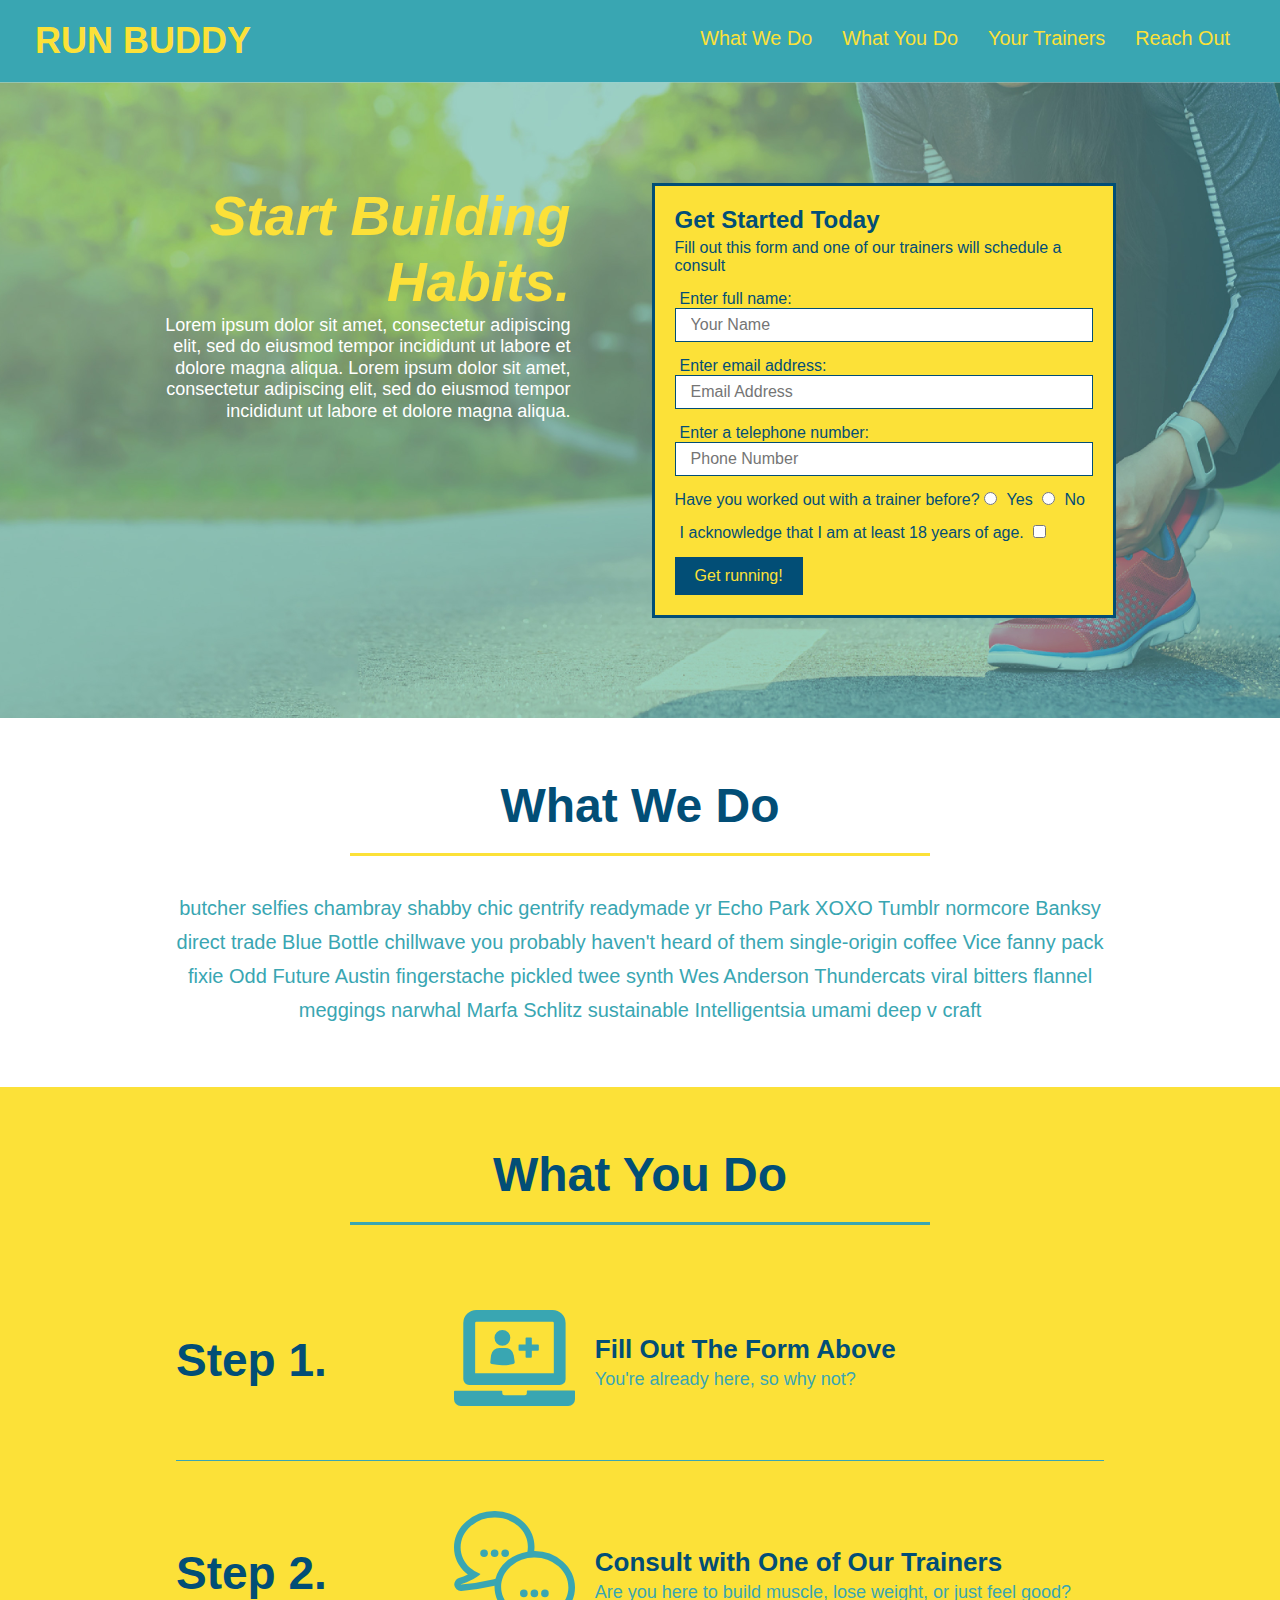
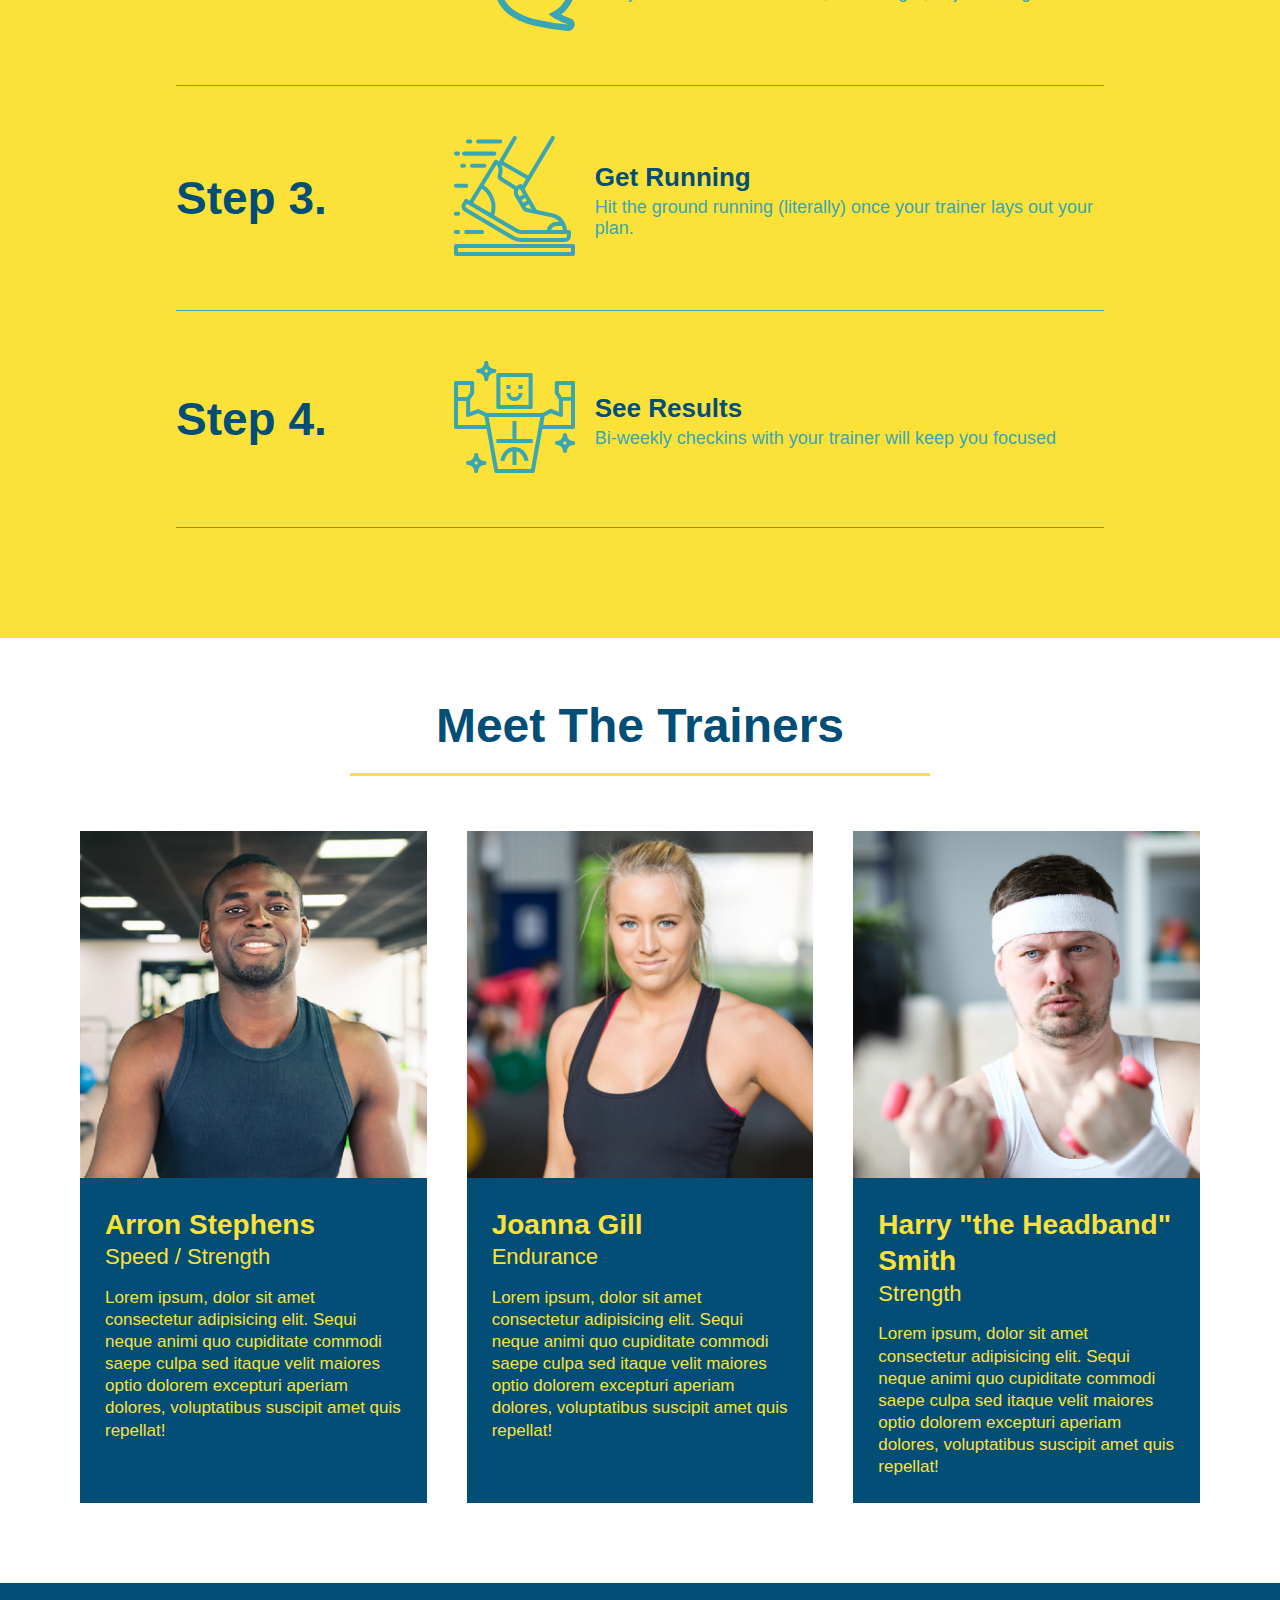
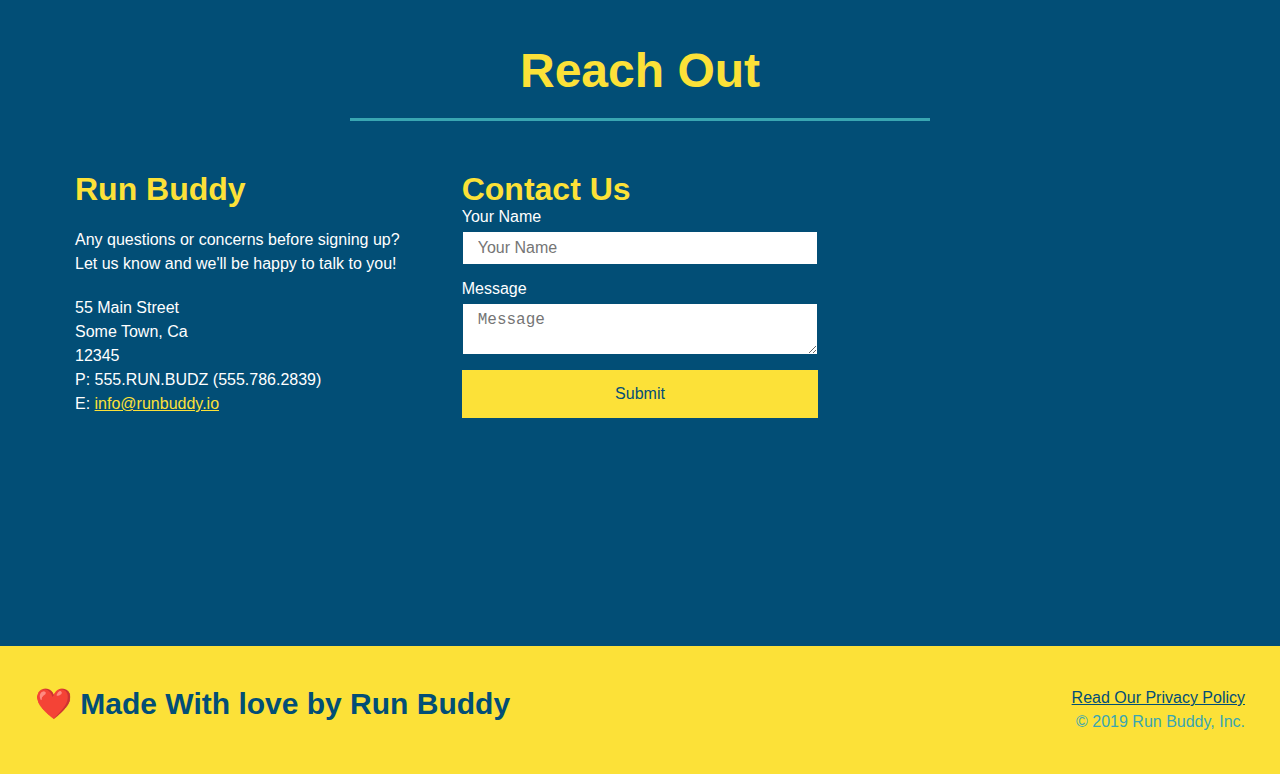
==== index.html @ 05d22b54 "practice" ====
<!DOCTYPE html>
<html lang="en">

<head>
    <meta charset="UTF-8" >
    <title>Run Buddy</title>
    <link rel="stylesheet" href="./style.css" />
</head>

<body>

    <header>
        <h1>
            RUN BUDDY
        </h1>
        <nav>
            <ul>
                <li>
                    <a href="#what-we-do">What We Do</a>
                </li>
                <li>
                    <a href="#what-you-do">What You Do</a>
                </li>
                <li>
                    <a href="#your-trainers">Your Trainers</a>
                </li>
                <li>
                    <a href="#reach-out">Reach Out</a>
                </li>
            </ul>
        </nav>
    </header>

    <!--hero/jumbotron-->
    <section class="hero">
        <div class="hero-cta">
            <h2>Start Building Habits.</h2>
            <p>
                Lorem ipsum dolor sit amet, consectetur adipiscing elit, sed do eiusmod tempor incididunt ut labore et
                dolore magna aliqua. Lorem ipsum dolor sit amet, consectetur adipiscing elit, sed do eiusmod tempor
                incididunt ut labore et dolore magna aliqua.
            </p>
        </div>
        <div class="hero-form">
            <h3>Get Started Today</h3>
            <p>Fill out this form and one of our trainers will schedule a consult</p>
            <form>
                <label for="name">Enter full name:</label>
                <input class="form-input" type="text" placeholder="Your Name" name="name" id="name" />
                <label for="email">Enter email address:</label>
                <input class="form-input" type="email" placeholder="Email Address" name="email" id="email" />
                <label for="phone">Enter a telephone number:</label>
                <input class="form-input" type="tel" placeholder="Phone Number" name="phone" id="phone" />
                <p>
                    Have you worked out with a trainer before?
                    <input type="radio" name="trainer-confirm" id="trainer-yes" />
                    <label for="trainer-yes">Yes</label>
                    <input type="radio" name="trainer-confirm" id="trainer-no" />
                    <label for="trainer-no">No</label>
                </p>
                <p>
                    <label for="checkbox">
                        I acknowledge that I am at least 18 years of age.
                    </label>
                    <input type="checkbox" name="age-confirm" id="checkbox" />
                </p>
                <button type="submit">
                    Get running!
                </button>
            </form>
        </div>
    </section>

    <!--"what we do" section"-->
    <section id="what-we-do" class="intro">
        <div class="flex-row">
            <h2 class="section-title primary-border">What We Do</h2>
        </div>
        <div class="flex-row">
            <p>
                butcher selfies chambray shabby chic gentrify readymade yr Echo Park XOXO Tumblr normcore Banksy direct
                trade Blue Bottle chillwave you probably haven't heard of them single-origin coffee Vice fanny pack
                fixie
                Odd Future Austin fingerstache pickled twee synth Wes Anderson Thundercats viral bitters flannel
                meggings
                narwhal Marfa Schlitz sustainable Intelligentsia umami deep v craft
            </p>
        </div>
    </section>

    <!--"what you do" section-->
    <section id="what-you-do" class="steps">
        <div class="flex-row">
            <h2 class="section-title secondary-border">What You Do</h2>
        </div>
        <div class="step">
            <h3>Step 1.</h3>
            <div class="step-info">
                <div class="step-img">
                    <img src="./images/step-1.svg" alt="" />
                </div>
                <div class="step-text">
                    <h4>Fill Out The Form Above</h4>
                    <p>You're already here, so why not?</p>
                </div>
            </div>
        </div>

        <div class="step">
            <h3>Step 2.</h3>
            <div class="step-info">
                <div class="step-img">
                    <img src="./images/step-2.svg" alt="" />
                </div>
                <div class="step-text">
                    <h4>Consult with One of Our Trainers</h4>
                    <p>Are you here to build muscle, lose weight, or just feel good?</p>
                </div>
            </div>
        </div>

        <div class="step">
            <h3>Step 3.</h3>
            <div class="step-info">
                <div class="step-img">
                    <img src="./images/step-3.svg" alt="" />
                </div>
                <div class="step-text">
                    <h4>Get Running</h4>
                    <p>Hit the ground running (literally) once your trainer lays out your plan.</p>
                </div>
            </div>
        </div>

        <div class="step">
            <h3>Step 4.</h3>
            <div class="step-info">
                <div class="step-img">
                    <img src="./images/step-4.svg" alt="" />
                </div>
                <div class="step-text">
                    <h4>See Results</h4>
                    <p>Bi-weekly checkins with your trainer will keep you focused</p>
                </div>
            </div>
        </div>

    </section>

    <!--"meet the trainers" section-->
    <section id="your-trainers">
        <div class="flex-row">
            <h2 class="section-title primary-border">Meet The Trainers</h2>
        </div>
        <div class="trainers">
            <article class="trainer">
                <img src="./images/trainer-1.jpg" alt="Arron Stephens in his workout clothes, ready to pump iron" />
                <div class="trainer-bio">
                    <h3 class="trainer-name">Arron Stephens</h3>
                    <h4 class="trainer-role">Speed / Strength</h4>
                    <p>
                        Lorem ipsum, dolor sit amet consectetur adipisicing elit. Sequi neque animi quo cupiditate
                        commodi
                        saepe culpa sed
                        itaque velit maiores optio dolorem excepturi aperiam dolores, voluptatibus suscipit amet quis
                        repellat!
                    </p>
                </div>
            </article>

            <!-- second trainer bio -->
            <article class="trainer">
                <img src="./images/trainer-2.jpg" alt="Joanna Gill cooling off after a workout" />
                <div class="trainer-bio">
                    <h3 class="trainer-name">Joanna Gill</h3>
                    <h4 class="trainer-role">Endurance</h4>
                    <p>
                        Lorem ipsum, dolor sit amet consectetur adipisicing elit. Sequi neque animi quo cupiditate
                        commodi
                        saepe culpa sed
                        itaque velit maiores optio dolorem excepturi aperiam dolores, voluptatibus suscipit amet quis
                        repellat!
                    </p>
                </div>
            </article>

            <!-- third trainer bio -->
            <article class="trainer">
                <img src="./images/trainer-3.jpg"
                    alt="Harry Smith wearing a headband and lifting comically small pink weights" />
                <div class="trainer-bio text-left">
                    <h3 class="trainer-name">Harry "the Headband" Smith</h3>
                    <h4 class="trainer-role">Strength</h4>
                    <p>
                        Lorem ipsum, dolor sit amet consectetur adipisicing elit. Sequi neque animi quo cupiditate
                        commodi
                        saepe culpa sed
                        itaque velit maiores optio dolorem excepturi aperiam dolores, voluptatibus suscipit amet quis
                        repellat!
                    </p>
                </div>
            </article>
        </div>
    </section>

    <!--"reach out" section-->
    <section id="reach-out" class="contact">
        <div class="flex-row">
            <h2 class="section-title secondary-border">Reach Out</h2>
        </div>
        <div class="contact-info">
            <div>
                <h3>Run Buddy</h3>
                <p>
                    Any questions or concerns before signing up?
                    <br />
                    Let us know and we'll be happy to talk to you!
                </p>
                <address>
                    55 Main Street <br />
                    Some Town, Ca <br />
                    12345<br />
                    P: 555.RUN.BUDZ (555.786.2839)<br />
                    E: <a href="mailto:info@runbuddy.io">info@runbuddy.io</a>
                </address>
            </div>

            <div class="contact-form">
                <h3>Contact Us</h3>
                <form>
                    <label for="contact-name">Your Name</label>
                    <input type="text" id="contact-name" placeholder="Your Name" />

                    <label for="contact-message">Message</label>
                    <textarea id="contact-message" placeholder="Message"></textarea>

                    <button type="submit">Submit</button>
                </form>
            </div>

            <iframe
                src="https://www.google.com/maps/embed?pb=!1m18!1m12!1m3!1d3526.340502230497!2d-81.34412828450546!3d27.891522382716104!2m3!1f0!2f0!3f0!3m2!1i1024!2i768!4f13.1!3m3!1m2!1s0x88dda4d491e9746f%3A0x7152a51ca5a806c7!2s4461%20Sam%20Keen%20Rd%2C%20Lake%20Wales%2C%20FL%2033898!5e0!3m2!1sen!2sus!4v1596825952804!5m2!1sen!2sus"
                width="400" height="400" frameborder="0" style="border:0">
            </iframe> 
        </div>  
    </section>

</body>

<!--footer-->
<footer>
    <h2>❤️ Made With love by Run Buddy</h2>
    <div>
        <a href="./privacy-policy.html">Read Our Privacy Policy</a><br />
        &copy; 2019 Run Buddy, Inc.
    </div>
</footer>

</html>
---- style.css ----
* {
    margin: 0;
    padding: 0;
    box-sizing: border-box;
  }

body {
    color: #39a6b2;
    font-family: Helvetica, Arial, sans-serif;    
  }

  .section-title {
    font-size: 48px;
    border-bottom: 3px solid;
    margin: auto;
    color: #024e76;
    width: 50%;
    padding-bottom: 20px;
    text-align: center;
    margin: 0 auto 35px auto;;
  }

  .primary-border {
    border-color: #fce138;

  }
  
  .secondary-border {
    border-color: #39a6b2;
  }

  /*Header Section*/

  header {
    padding: 20px 35px;
    background-color: #39a6b2;
    display: flex;
    justify-content: space-between;
    flex-wrap: wrap;
  }

  header h1 {
    font-weight: bold;
    font-size: 36px;
    color: #fce138;
    margin: 0;
  }

  header a {
    text-decoration: none;
    color: #fce138;
  }

/*Nav*/

  header nav {
    margin: 7px 0;
  }
  
  header nav ul {
    display: flex;
    flex-wrap: wrap;
    justify-content: space-between;
    align-items: center;
    list-style: none;
  }


  header nav ul li a {
    padding: 10px 15px;
    font-weight: lighter;
    font-size: 1.55vw;
  }

  

  /*Hero Section*/

  .hero {
    background-image: url("../images/hero-bg.jpg");
    background-size: cover;
    background-position: center;
    display: flex;
    justify-content: center;
    flex-wrap: wrap;
    align-items: flex-start;
  }

  /*Get Started Form*/

  .hero-form {
    background-color: #fce138;
    padding: 20px;
    color: #024e76;
    border: solid 3px #024e76;
    width: 40%;
    margin: 3.5%;
  }

  .hero-form h3 {
    font-size: 24px;
    margin: 0;
  }

  .hero-form p {
    margin: 5px 0 15px 0;
  }

  .form-input {
    border: 1px solid #024e76;
    display: block;
    padding: 7px 15px;
    font-size: 16px;
    color: #024e76;
    width: 100%;
    margin-bottom: 15px;
  }

  .hero-form label {
    margin: 0 5px;
  }

  .hero-form button {
    color: #fce138;
    background-color: #024e76;
    border: none;
    padding: 10px 20px;
    font-size: 16px;
  }

  /*CTA Intro Paragraph*/


  .intro p {
    line-height: 1.7;
    color: #39a6b2;
    width: 80%;
    font-size: 20px;
    margin: 0 auto;
    text-align: center;
  }

  .hero-cta {
    width: 35%;
    text-align: right;
    margin: 3.5%;
    color: #fff;
    font-size: 18px;
    line-height: 1.2;
  }

  .hero-cta h2 {
    font-style: italic;
    font-size: 55px;
    color: #fce138;
  }

  /*What We Do, What You Do Section*/

  .step {
    margin: 50px auto;
    padding-bottom: 50px;
    width: 80%;
    border-bottom: 1px solid #39a6b2;
    display: flex;
    flex-wrap: wrap;
    align-items: center;
    justify-content: space-between;
  }

  .steps { 
    background: #fce138;
  }
  
  .step h3 {
    color: #024e76;
    font-size: 46px;
    flex: 1 30%;
  }

  .step-text {
    flex: 12;
  }
  
  .step-text p {
    color: #39a6b2;
    font-size: 18px;
  }

  .step-text h4 {
    font-size: 26px;
    line-height: 1.5;
    color: #024e76;
  }

  .step-info {
    flex: 2 70%;
    display: flex;
    flex-wrap: wrap;
    align-items: center;
  }

  .step-img {
    flex: 1 12%;
    margin-right: 20px;
  }

  .step-img img {
    max-width: 100%;
  }


  /*Trainers Section*/

  .trainers {
    width: 100%;
    margin: 0 auto;
    display: flex;
    flex-wrap: wrap;
    justify-content: space-around;
  }

  .trainer {
    margin: 20px;
    background: #024e76;
    color: #fce138;
    flex: 1;
  }

  .trainer img {
    width: 100%;
  }
  
  .trainer-bio {
    padding: 25px;
    line-height: 1.3;
  }

  .trainer-bio h3 {
    font-size: 28px;
  }
  
  .trainer-bio h4 {
    font-weight: lighter;
    font-size: 22px;
    margin-bottom: 15px;
  }
  
  .trainer-bio p {
    font-size: 17px;
  }

  

  /*Contact Section*/

  .contact {
    
    background: #024e76;
  }

  .contact h2 {
    color: #fce138;
  }

  .contact-form {
    width: 410px;
    display: inline-block;
    vertical-align: top;
    text-align: left;
    margin: 30px 0 0 60px;
    color: white;
  }

  .contact-form h3 {
    color: #fce138;
    font-size: 32px;
  }

  .contact-form input, .contact-form textarea {
    border: 1px solid #024e76;
    display: block;
    padding: 7px 15px;
    font-size: 16px;
    color: #024e76;
    width: 100%;
    margin-bottom: 15px;
    margin-top: 5px;
  }

  .contact-form button {
    width: 100%;
    border: none;
    background: #fce138;
    color: #024e76;
    text-align: center;
    padding: 15px 0;
    font-size: 16px;
  }

  .contact-info {
    display: flex;
    justify-content: space-between;
    flex-wrap: wrap;
  }

  .contact-info > * {
    flex: 1;
    margin: 15px;
  }

  .contact-info div {
    color: white;
  }

  .contact-info iframe {
    height: 400px;
    display: inline-block;
  }

  .contact-info h3 {
    color: #fce138;
    font-size: 32px;
  }
  
  .contact-info p, .contact-info address {
    margin: 20px 0;
    line-height: 1.5;
    font-size: 16px;
    font-style: normal;
  }
  
  .contact-info a {
    color: #fce138;
  }

  /*Footer*/

  footer {
    background: #fce138;
    width: 100%;
    padding: 40px 35px;
    display: flex;
    justify-content: space-between;
    flex-wrap: wrap;
  }

  footer h2 {
    color: #024e76;
    font-size: 30px;
    margin: 0;
  }

  footer div { 
      line-height: 1.5;
      text-align: right;
  }

  footer a { 
      color: #024e76;
  }

  section {
    padding: 60px;
  }

/*Utility*/

  .text-left {
    text-align: left;
  }
  
  .text-right {
    text-align: right;
  }

  .flex-row {
    display: flex;
  }
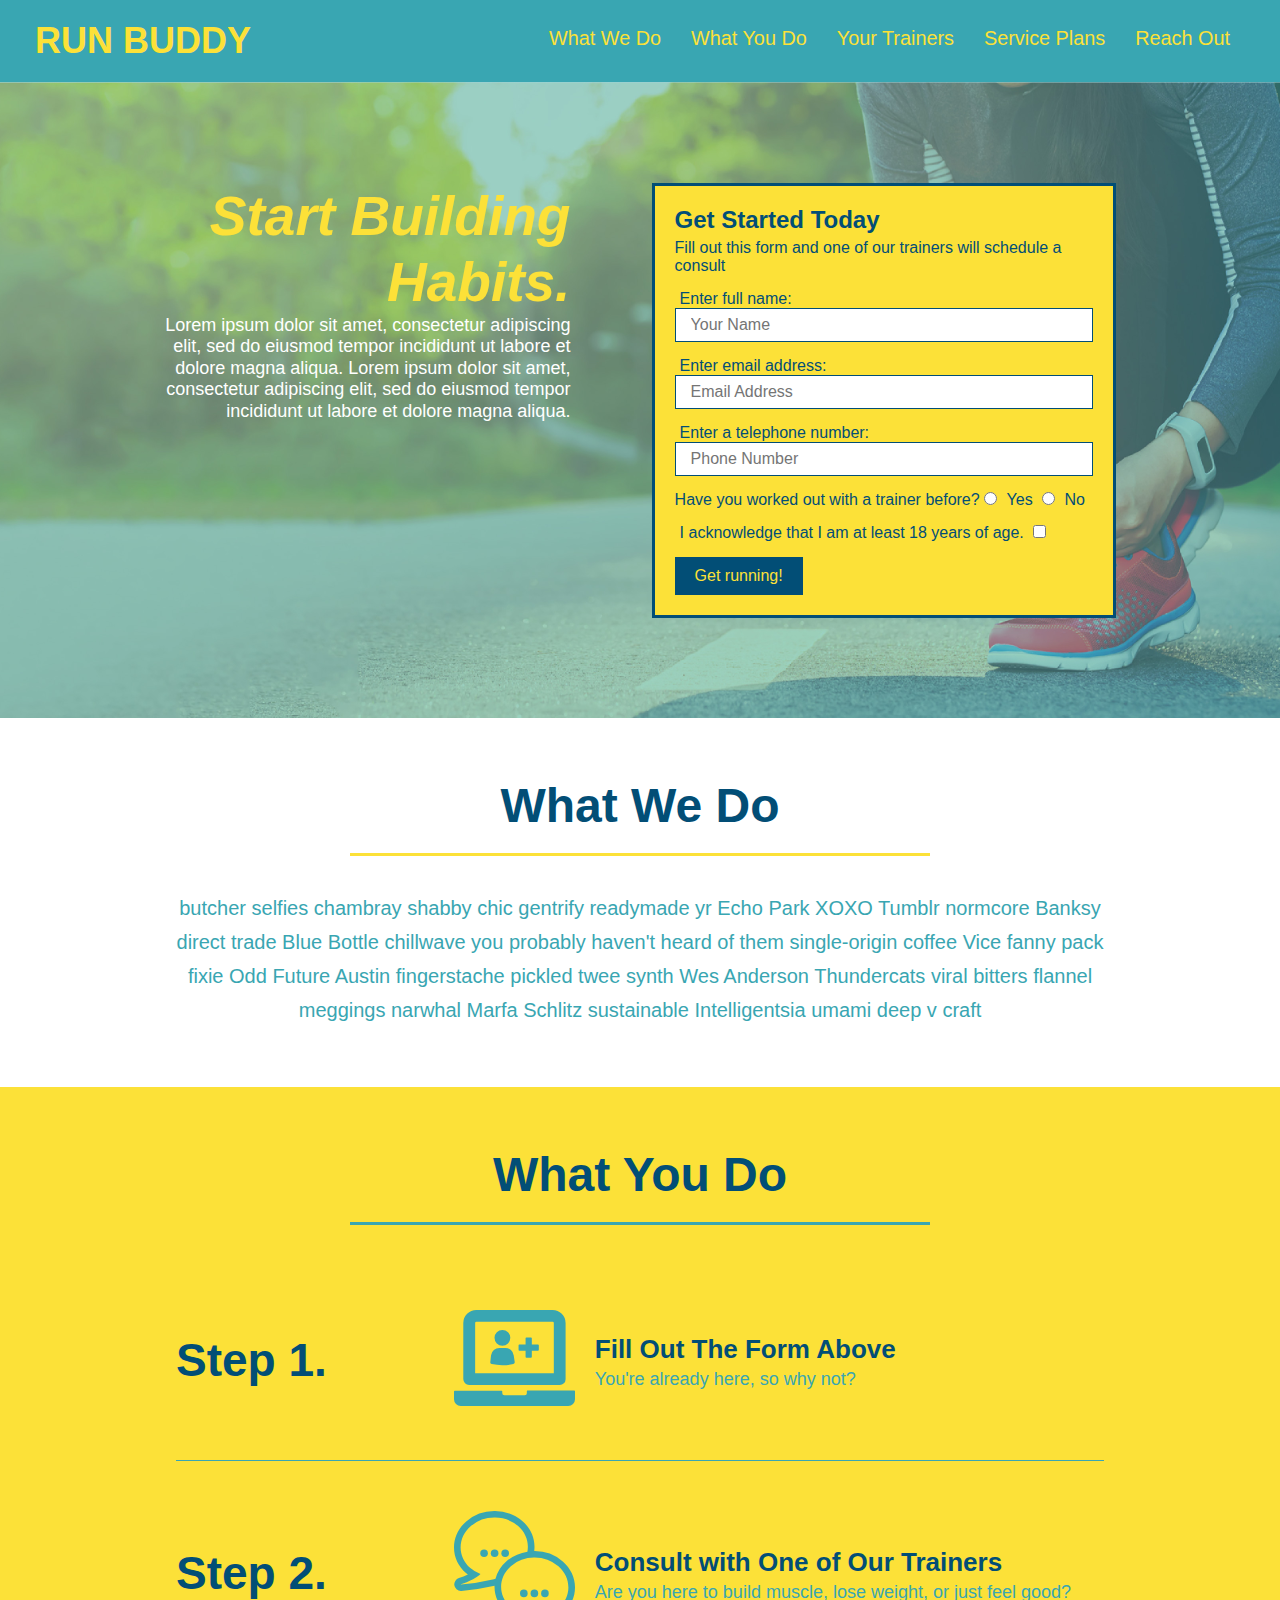
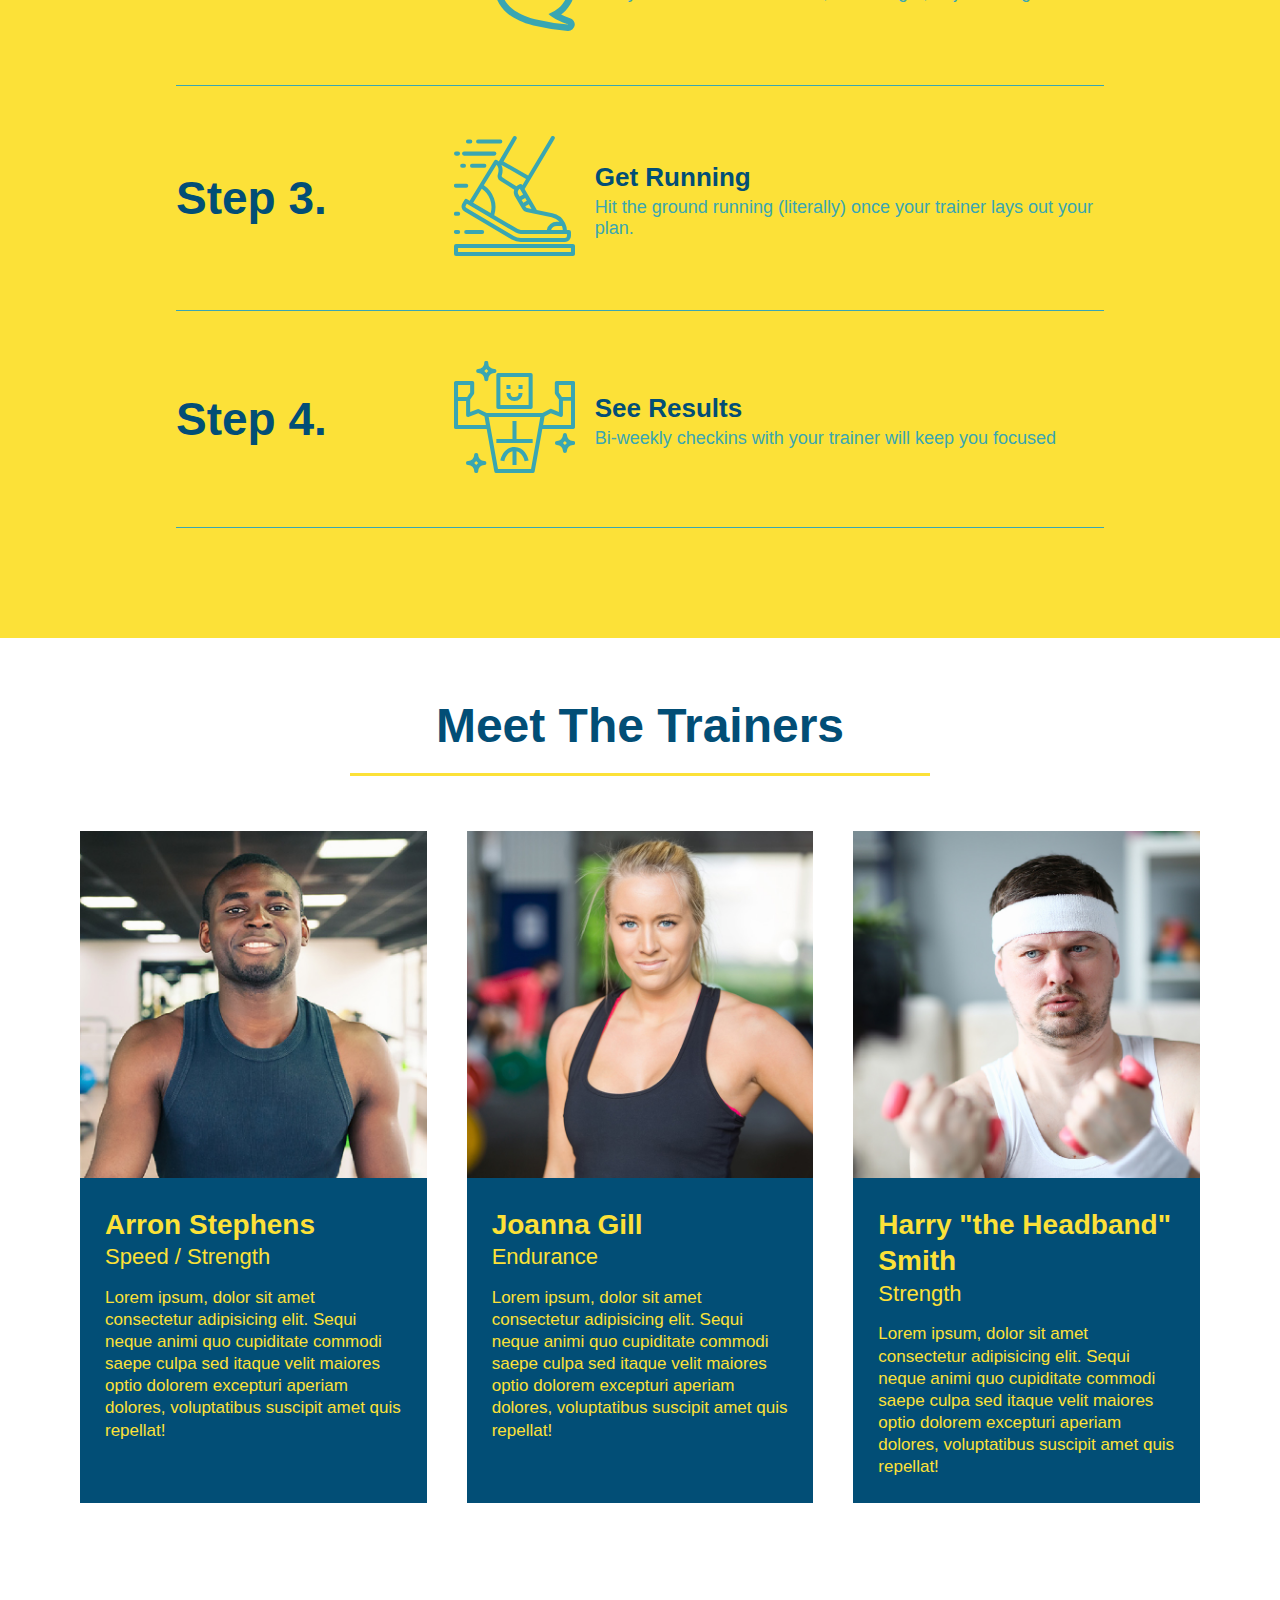
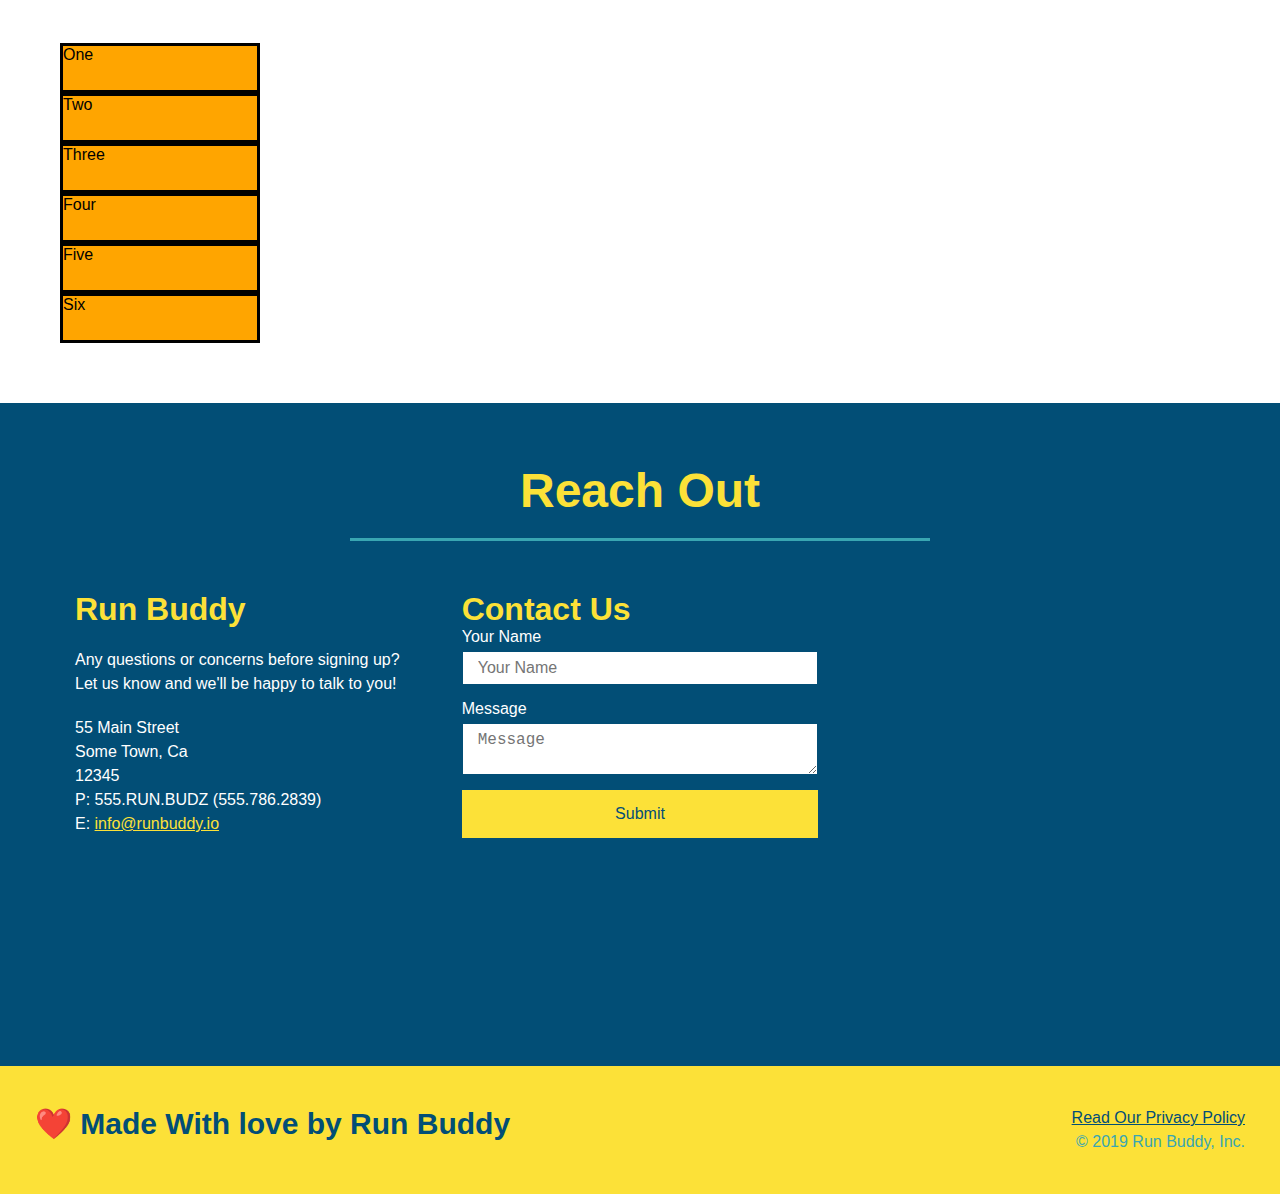
==== commit 787fcff4: "Create Service Grid" ====
--- a/index.html
+++ b/index.html
@@ -2,7 +2,8 @@
 <html lang="en">
 
 <head>
-    <meta charset="UTF-8" >
+    <meta charset="UTF-8" />
+    <meta name="viewport" content="width=device-width, initial-scale=1.0" />
     <title>Run Buddy</title>
     <link rel="stylesheet" href="./style.css" />
 </head>
@@ -23,6 +24,9 @@
                 </li>
                 <li>
                     <a href="#your-trainers">Your Trainers</a>
+                </li>
+                <li>
+                    <a href="#service-plans">Service Plans</a> 
                 </li>
                 <li>
                     <a href="#reach-out">Reach Out</a>
@@ -203,6 +207,17 @@
         </div>
     </section>
 
+    <section id="service-plans" class="services">
+        <div class="service-grid-container">
+            <div class="service-grid-item">One</div>
+            <div class="service-grid-item">Two</div>
+            <div class="service-grid-item">Three</div>
+            <div class="service-grid-item">Four</div>
+            <div class="service-grid-item">Five</div>
+            <div class="service-grid-item">Six</div>
+          </div>
+    </section>
+
     <!--"reach out" section-->
     <section id="reach-out" class="contact">
         <div class="flex-row">
--- a/style.css
+++ b/style.css
@@ -379,18 +379,142 @@
   }
 
 
-
-
-
-
-  
-
-
-
-
-
-
-
-
-
-
+  /* MEDIA QUERY FOR SMALLER DESKTOP SCREENS AND SMALLER */
+
+  @media screen and (max-width: 980px) {
+    header {
+      padding-bottom: 0;
+      justify-content: center;
+    }
+
+    header h1 {
+      width: 100%;
+      text-align: center;
+    }
+
+    header nav ul {
+      margin-top: 20px;
+      width: 100%;
+      justify-content: center;
+    }
+
+    header nav ul li a {
+      font-size: 20px;
+    }
+
+    footer h2, footer div {
+      text-align: center;
+      width: 100%;
+    }
+
+    .hero-cta, .hero-form {
+      width: 100%;
+    }
+    
+    .hero-cta {
+      text-align: center;
+    }
+
+    .section-title {
+      width: 80%;
+    }
+    
+    .trainer {
+      flex: 0 70%;
+    }
+    
+    .contact-info iframe{
+      flex: 1 100%;
+    }
+  }
+
+  /*Service Grid*/
+
+  .service-grid-container {
+    display: grid;
+  }
+
+  .service-grid-item {
+    width: 200px;
+    height: 50px;
+    background-color: orange;
+    border: solid;
+    color: black;
+  }
+
+
+
+
+/* MEDIA QUERY FOR TABLETS AND SMALLER */
+  @media screen and (max-width: 768px) {
+    section {
+      padding: 30px 15px;
+    }
+
+    .step h3 {
+      flex: 1 100%;
+      text-align: center;
+    }
+
+    .step-info {
+      flex: 2 100%;
+      text-align: center;
+      justify-content: center;
+    }
+
+    .step-img {
+      flex: 0 32%;
+      margin-right: 0;
+      margin-top: 15px;
+      margin-bottom: 15px;
+    }
+
+    .step-text {
+      flex: 100%;  
+    }
+  }
+
+/* MEDIA QUERY FOR MOBILE PHONES AND SMALLER */
+  @media screen and (max-width: 575px) {
+    .hero-form button {
+      width: 100%;
+    }
+
+    .section-title {
+      width: 95%;
+    }
+
+    .intro p {
+      width: 100%;
+    }
+
+    .trainer {
+      flex: 0 100%;
+    }
+
+    .contact-info {
+      text-align: center;
+    }
+
+    .contact-info > * {
+      flex: 0 100%;
+    }
+
+    .contact-form {
+      order: 3;
+    }
+  }
+
+
+
+  
+
+
+
+
+
+
+
+
+
+
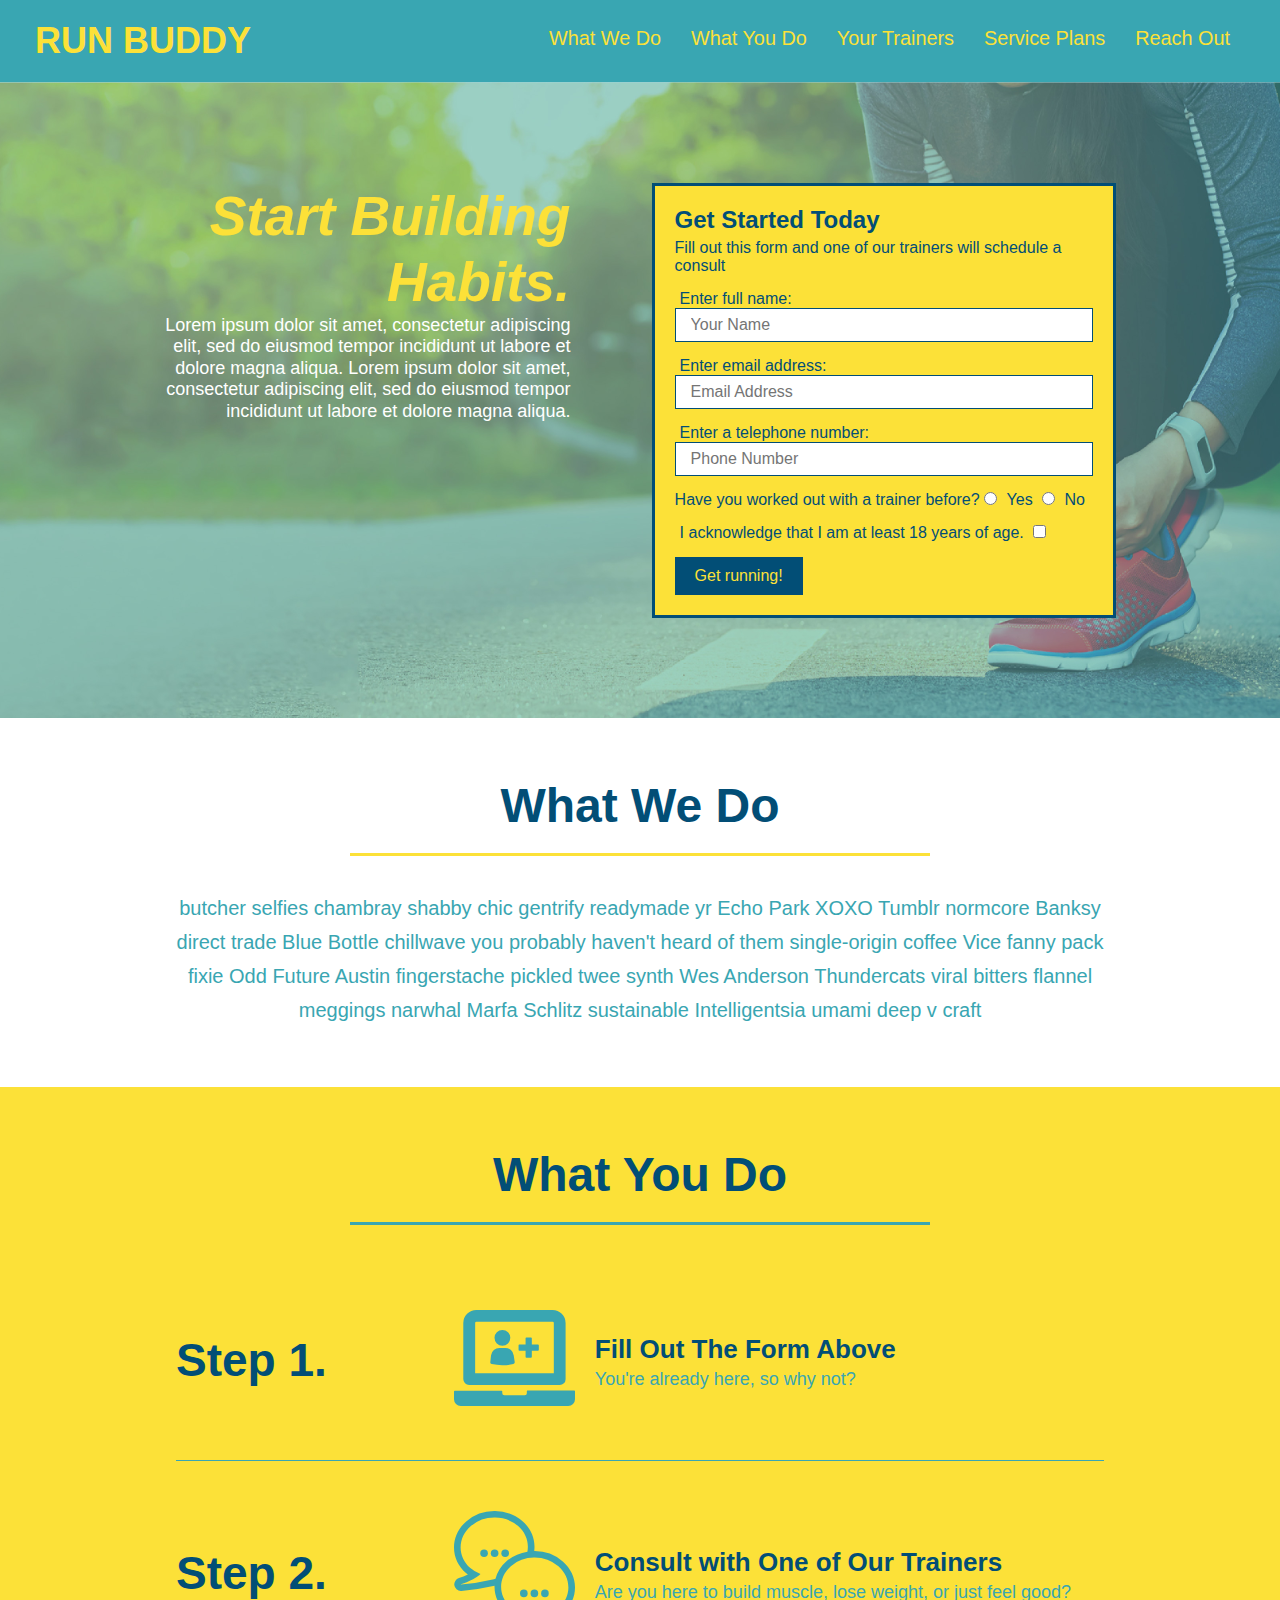
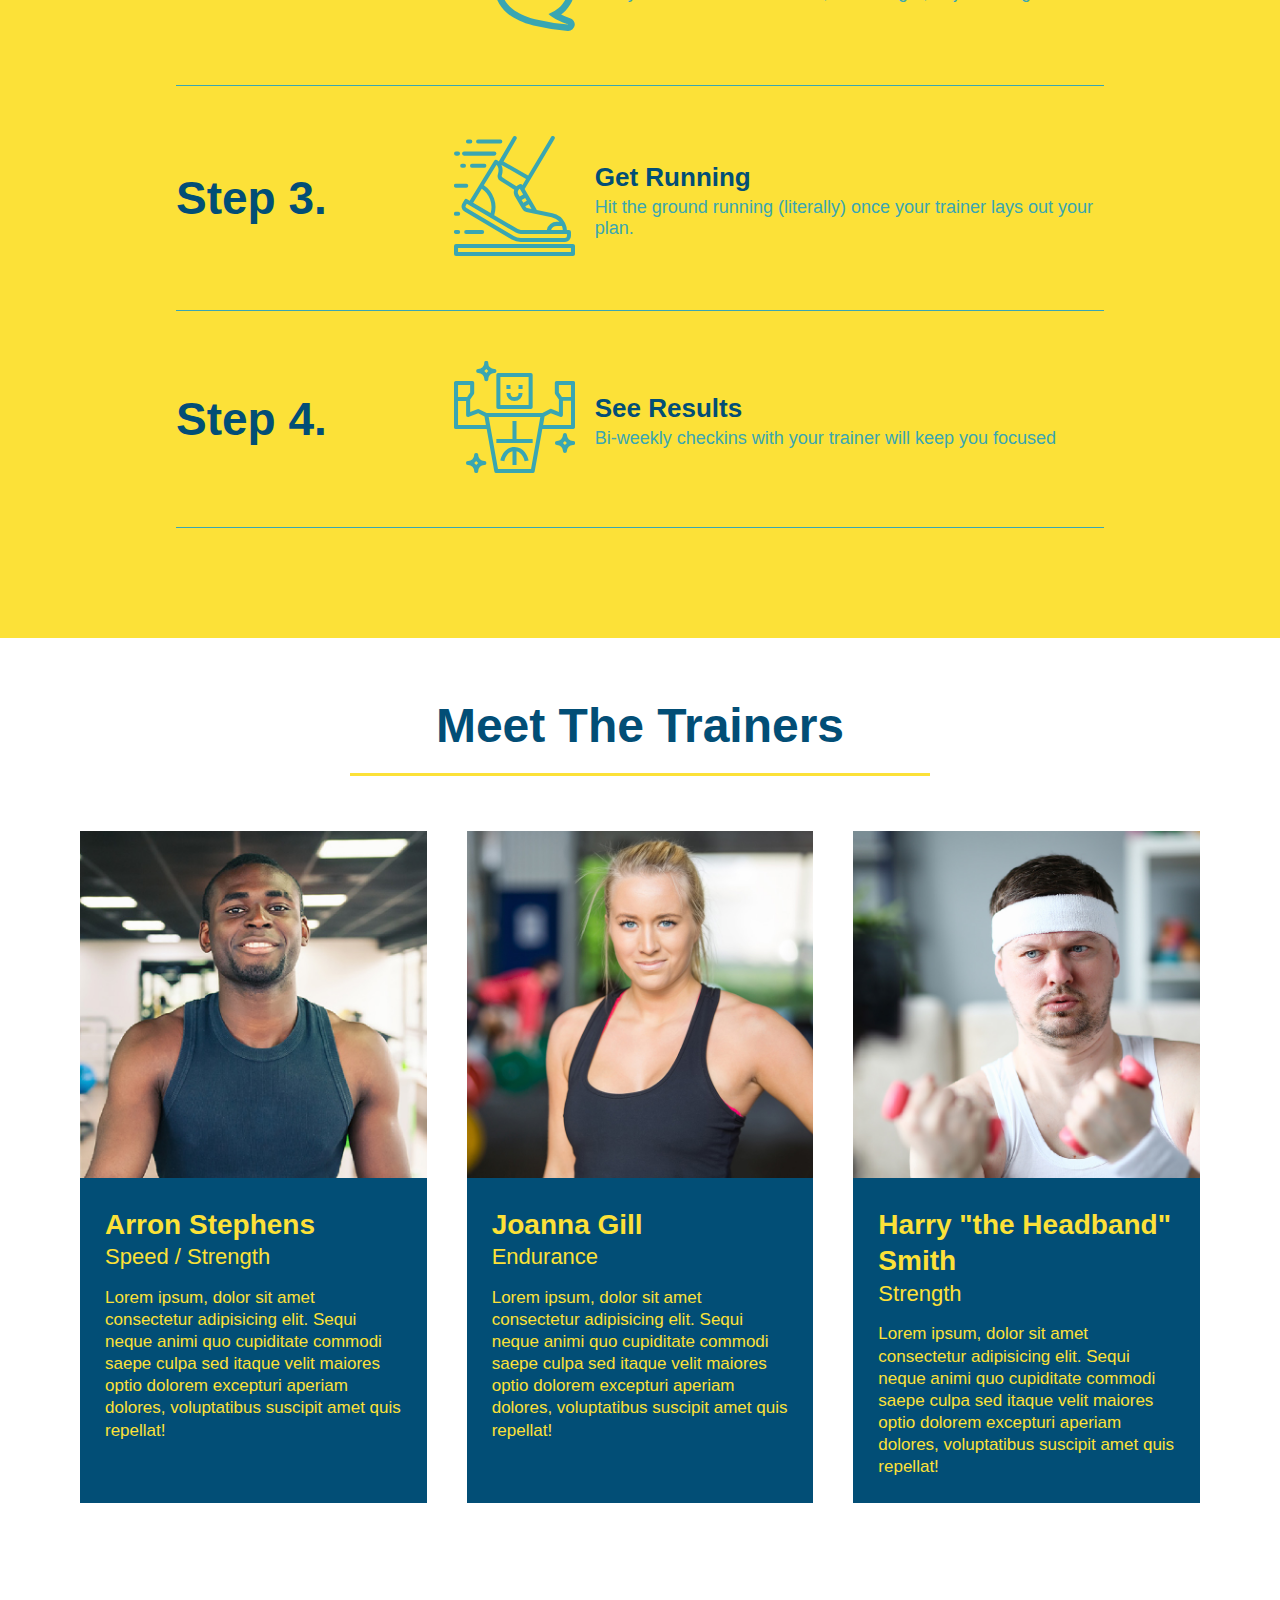
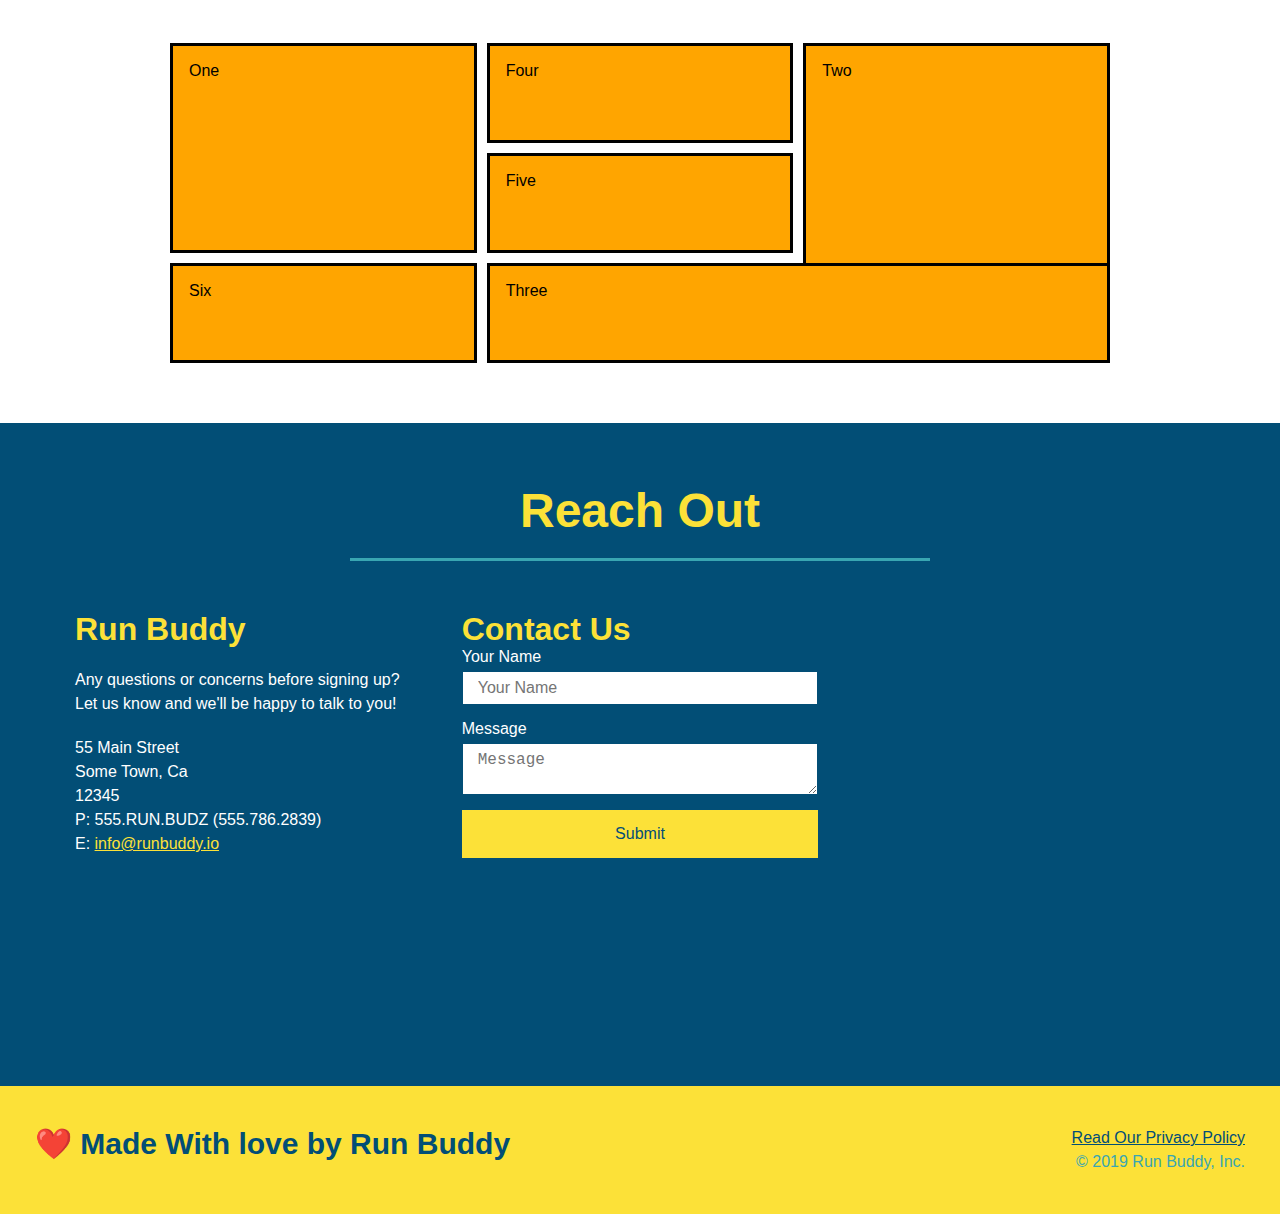
==== commit f2e4ab9a: "example grid" ====
--- a/index.html
+++ b/index.html
@@ -209,12 +209,12 @@
 
     <section id="service-plans" class="services">
         <div class="service-grid-container">
-            <div class="service-grid-item">One</div>
-            <div class="service-grid-item">Two</div>
-            <div class="service-grid-item">Three</div>
-            <div class="service-grid-item">Four</div>
-            <div class="service-grid-item">Five</div>
-            <div class="service-grid-item">Six</div>
+            <div class="service-grid-item box1">One</div>
+            <div class="service-grid-item box2">Two</div>
+            <div class="service-grid-item box3">Three</div>
+            <div class="service-grid-item box4">Four</div>
+            <div class="service-grid-item box5">Five</div>
+            <div class="service-grid-item box6">Six</div>
           </div>
     </section>
 
--- a/style.css
+++ b/style.css
@@ -431,15 +431,36 @@
   /*Service Grid*/
 
   .service-grid-container {
+    max-width: 940px;
+    margin: 0 auto;
     display: grid;
+    grid-template-columns: repeat(3, 1fr);
+    grid-template-rows: repeat(3, 100px);
+    grid-gap: 10px;
   }
 
   .service-grid-item {
-    width: 200px;
-    height: 50px;
     background-color: orange;
     border: solid;
+    padding: 1em;
     color: black;
+  }
+
+  .box1 {
+    grid-column-start: 1; 
+    grid-column-end: 2; 
+    grid-row-start: 1; 
+    grid-row-end: 3; 
+  }
+
+  .box2 {
+    grid-column: 3/4; 
+    grid-row: 1/-1; 
+  }
+
+  .box3 {
+    grid-column: 2/ span 2; 
+    grid-row: 3/ span 1; 
   }
 
 
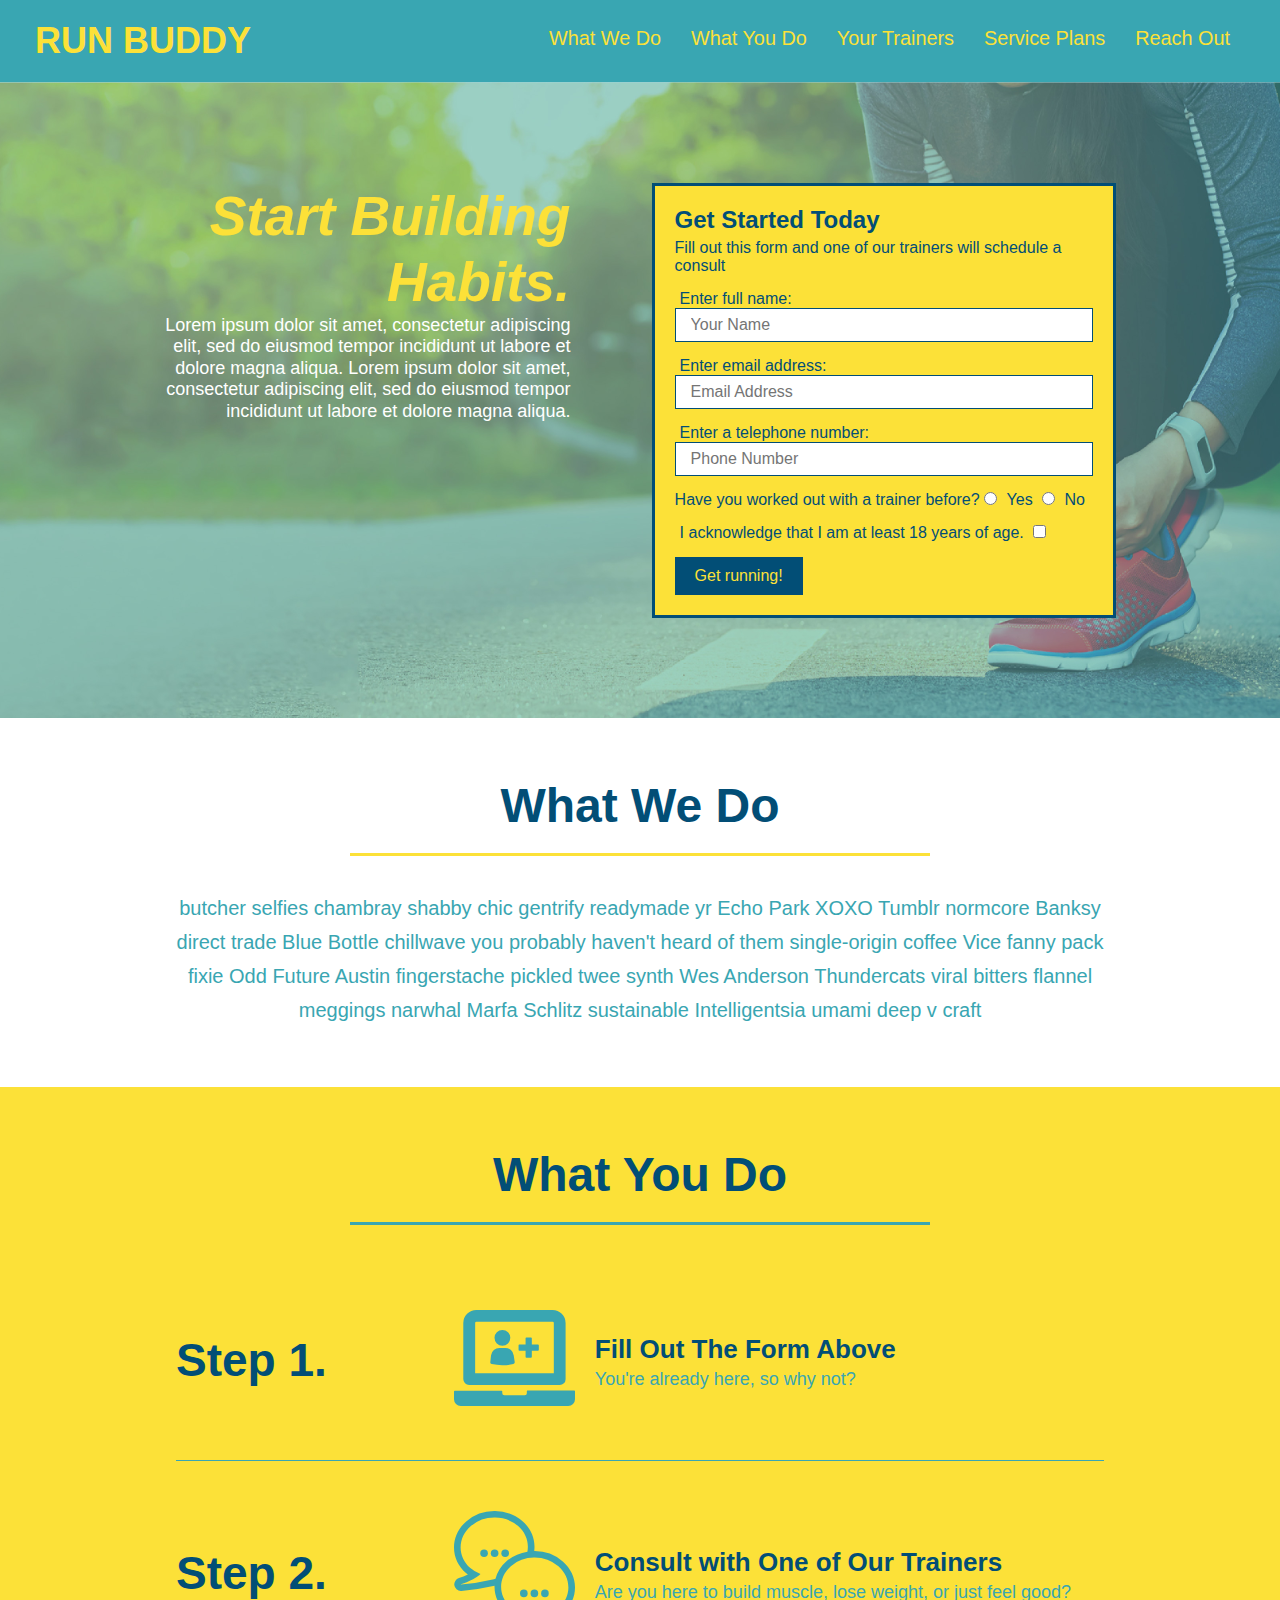
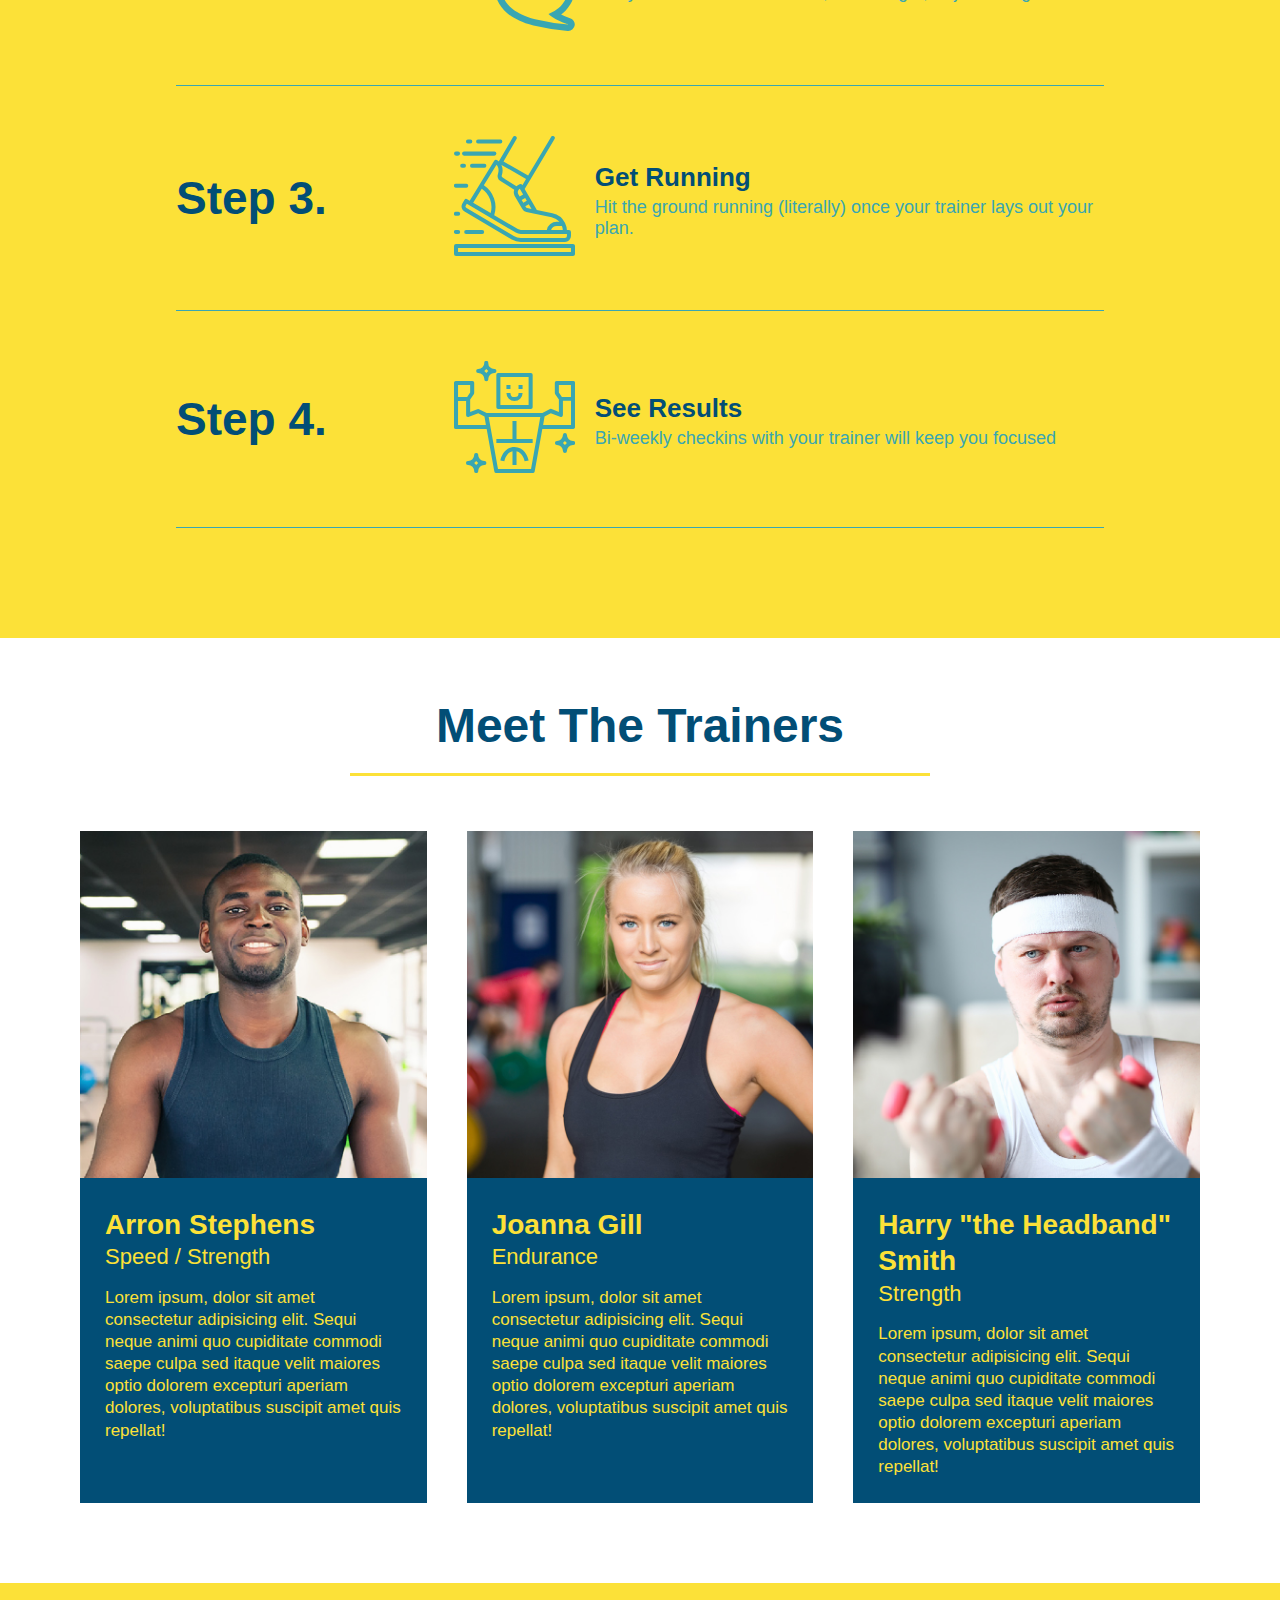
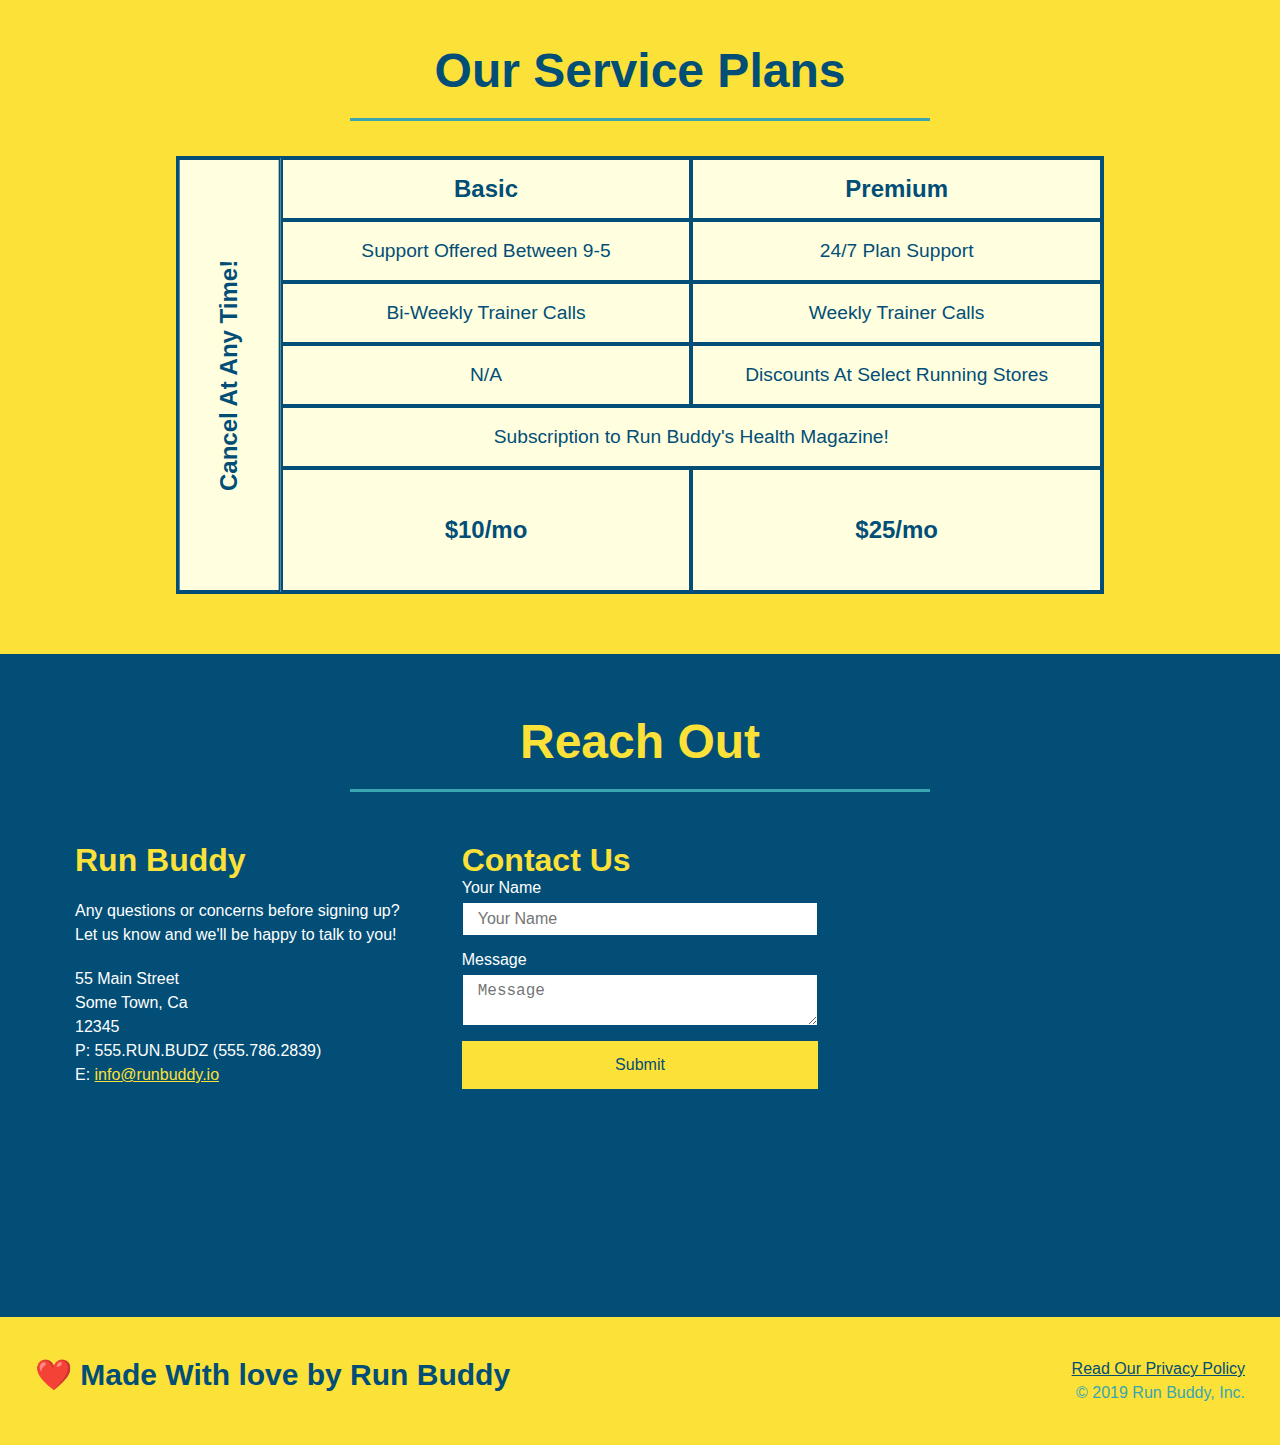
==== commit 56ad85bb: "added service table comparison" ====
--- a/index.html
+++ b/index.html
@@ -208,14 +208,63 @@
     </section>
 
     <section id="service-plans" class="services">
-        <div class="service-grid-container">
-            <div class="service-grid-item box1">One</div>
-            <div class="service-grid-item box2">Two</div>
-            <div class="service-grid-item box3">Three</div>
-            <div class="service-grid-item box4">Four</div>
-            <div class="service-grid-item box5">Five</div>
-            <div class="service-grid-item box6">Six</div>
-          </div>
+
+        <h2 class="section-title secondary-border">
+          Our Service Plans
+        </h2>
+
+        <div class="service-grid-wrapper">
+            <div class="service-grid-container">
+                <!-- Headers -->
+                <div class="service-grid-item grid-head basic">
+                    Basic
+                </div>
+                <div class="service-grid-item grid-head premium">
+                    Premium
+                </div>
+                <!-- Body -->
+                <div class="service-grid-item basic">
+                    Support Offered Between 9-5
+                </div>
+                
+                <div class="service-grid-item premium">
+                    24/7 Plan Support
+                </div>
+                
+                <div class="service-grid-item basic">
+                    Bi-Weekly Trainer Calls
+                </div>
+                
+                <div class="service-grid-item premium">
+                    Weekly Trainer Calls
+                </div>
+                
+                <div class="service-grid-item basic">
+                    N/A
+                </div>
+                
+                <div class="service-grid-item premium">
+                    Discounts At Select Running Stores
+                </div>
+                
+                <div class="service-grid-item both">
+                    Subscription to Run Buddy's Health Magazine!
+                </div>
+                
+                <div class="service-grid-item grid-price basic">
+                    $10/mo
+                </div>
+                
+                <div class="service-grid-item grid-price premium">
+                    $25/mo
+                </div>
+                
+                <div class="service-grid-item cancel">
+                    Cancel At Any Time!
+                </div>
+            </div> <!-- div service-grid-container -->
+        </div> <!-- div service-grid-wrapper -->
+      
     </section>
 
     <!--"reach out" section-->
--- a/style.css
+++ b/style.css
@@ -430,41 +430,59 @@
 
   /*Service Grid*/
 
+  .services {
+    background: #fce138; 
+  }
+  
+  .service-grid-wrapper {
+    display: flex;
+    width: 100%;
+    justify-content: center;
+  }
+
   .service-grid-container {
-    max-width: 940px;
-    margin: 0 auto;
+    background: lightyellow;
+    width: 80%;
     display: grid;
-    grid-template-columns: repeat(3, 1fr);
-    grid-template-rows: repeat(3, 100px);
-    grid-gap: 10px;
+    /* repeat(iterator, size) */
+    grid-template-columns: 1fr repeat(2, 4fr);
+    grid-template-rows: repeat(5, 1fr) 2fr;
+    border: 2px solid #024e76;
+    color:  #024e76;
+    font-size: 1.2rem;
   }
 
   .service-grid-item {
-    background-color: orange;
-    border: solid;
-    padding: 1em;
-    color: black;
-  }
-
-  .box1 {
-    grid-column-start: 1; 
-    grid-column-end: 2; 
-    grid-row-start: 1; 
-    grid-row-end: 3; 
-  }
-
-  .box2 {
-    grid-column: 3/4; 
-    grid-row: 1/-1; 
-  }
-
-  .box3 {
-    grid-column: 2/ span 2; 
-    grid-row: 3/ span 1; 
-  }
-
-
-
+    padding: 15px 0;
+    border: 2px solid #024e76;
+    display: flex;
+    align-items: center;
+    justify-content: center;
+    text-align: center;
+  }
+
+  /* specific match */
+  .service-grid-item.basic {
+    grid-column: 2 / span 1;
+  }
+
+  .service-grid-item.both {
+    grid-column: 2 / span 2;
+  }
+
+  .service-grid-item.cancel {
+    writing-mode: vertical-lr;
+    grid-column: 1;
+    grid-row: 1 / -1;
+    transform: rotate(180deg);
+  }
+
+  .grid-head, .grid-price, .service-grid-item.cancel {
+    font-size: 1.5rem;
+    font-weight: bold;
+  }
+
+  
 
 /* MEDIA QUERY FOR TABLETS AND SMALLER */
   @media screen and (max-width: 768px) {
@@ -493,6 +511,25 @@
     .step-text {
       flex: 100%;  
     }
+
+    .service-grid-container {
+      grid-template-columns: 1fr 1fr;
+    }
+  
+    .service-grid-item.basic {
+      grid-column: 1;
+    }
+  
+    .service-grid-item.both {
+      grid-column: 1 / -1;
+    }
+  
+    .service-grid-item.cancel {
+      transform: none;
+      writing-mode: unset;
+      grid-column: 1 / -1;
+      grid-row: -1;
+    }
   }
 
 /* MEDIA QUERY FOR MOBILE PHONES AND SMALLER */
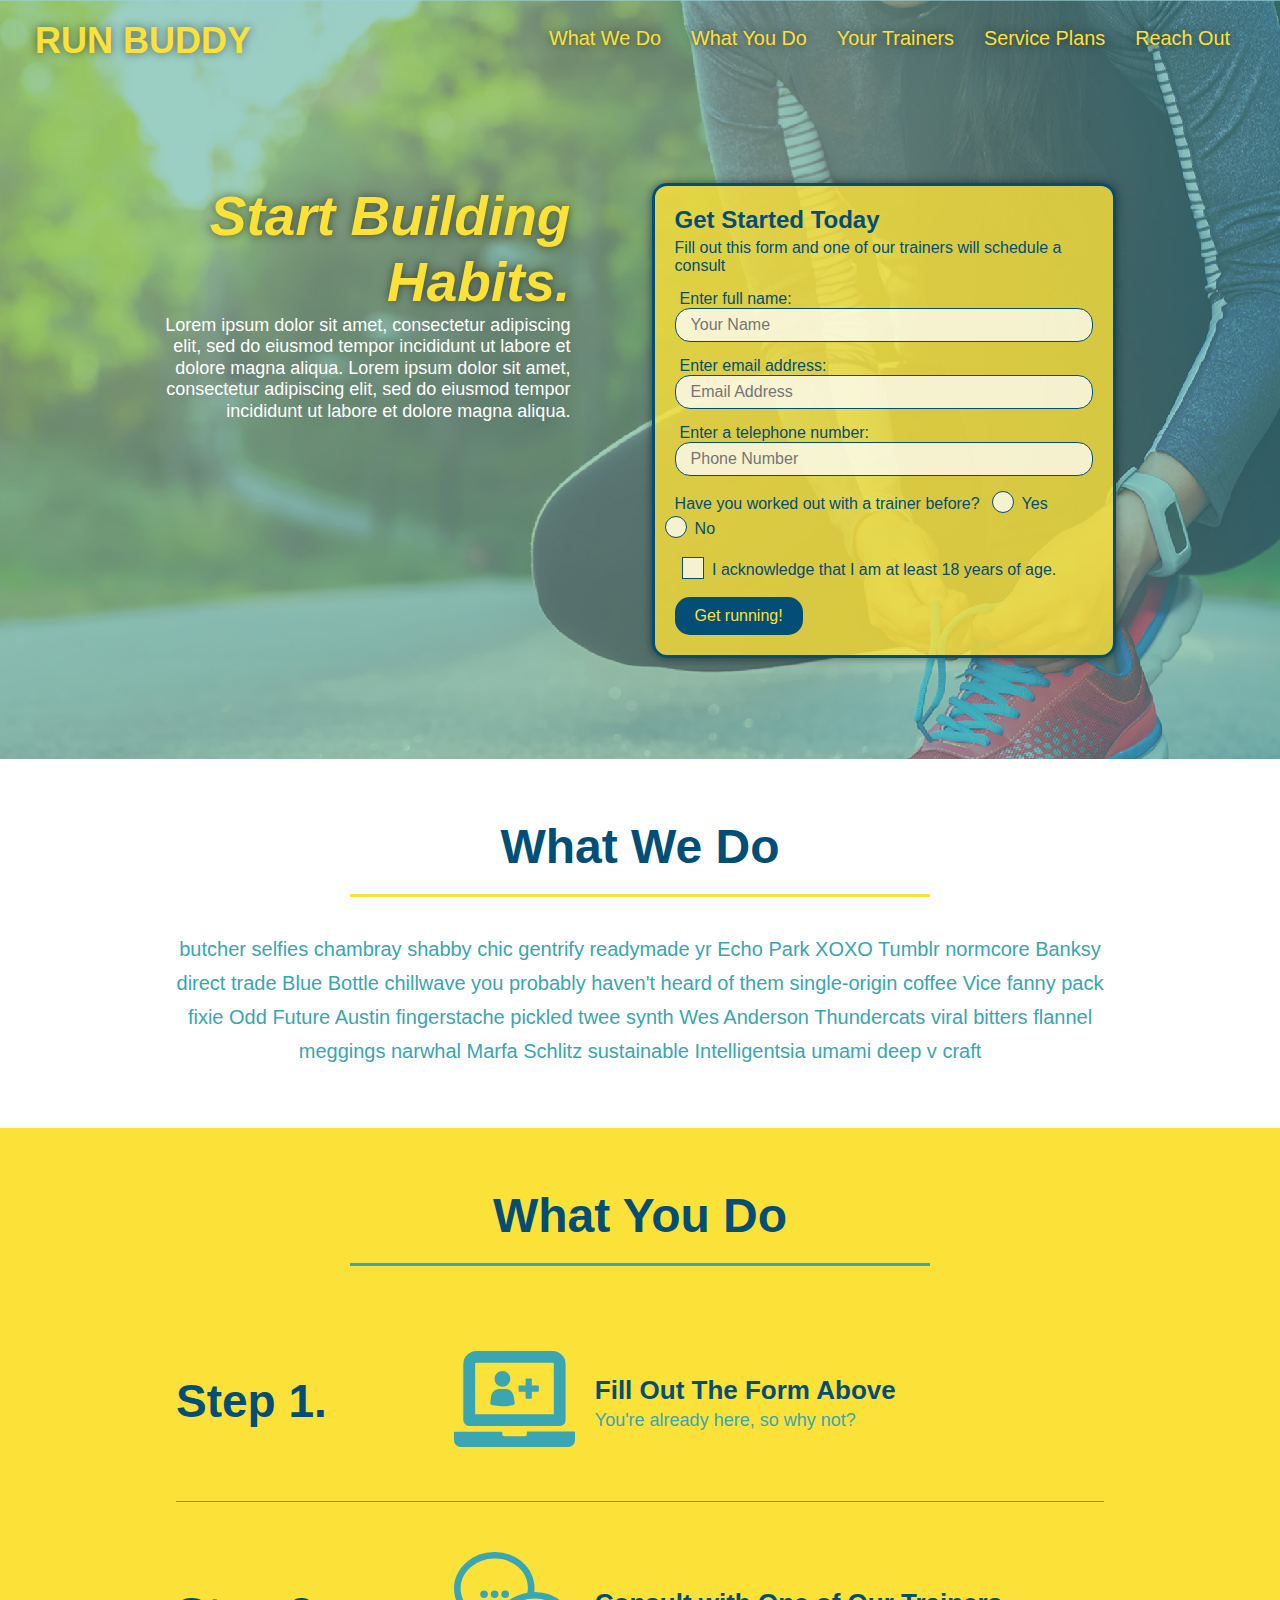
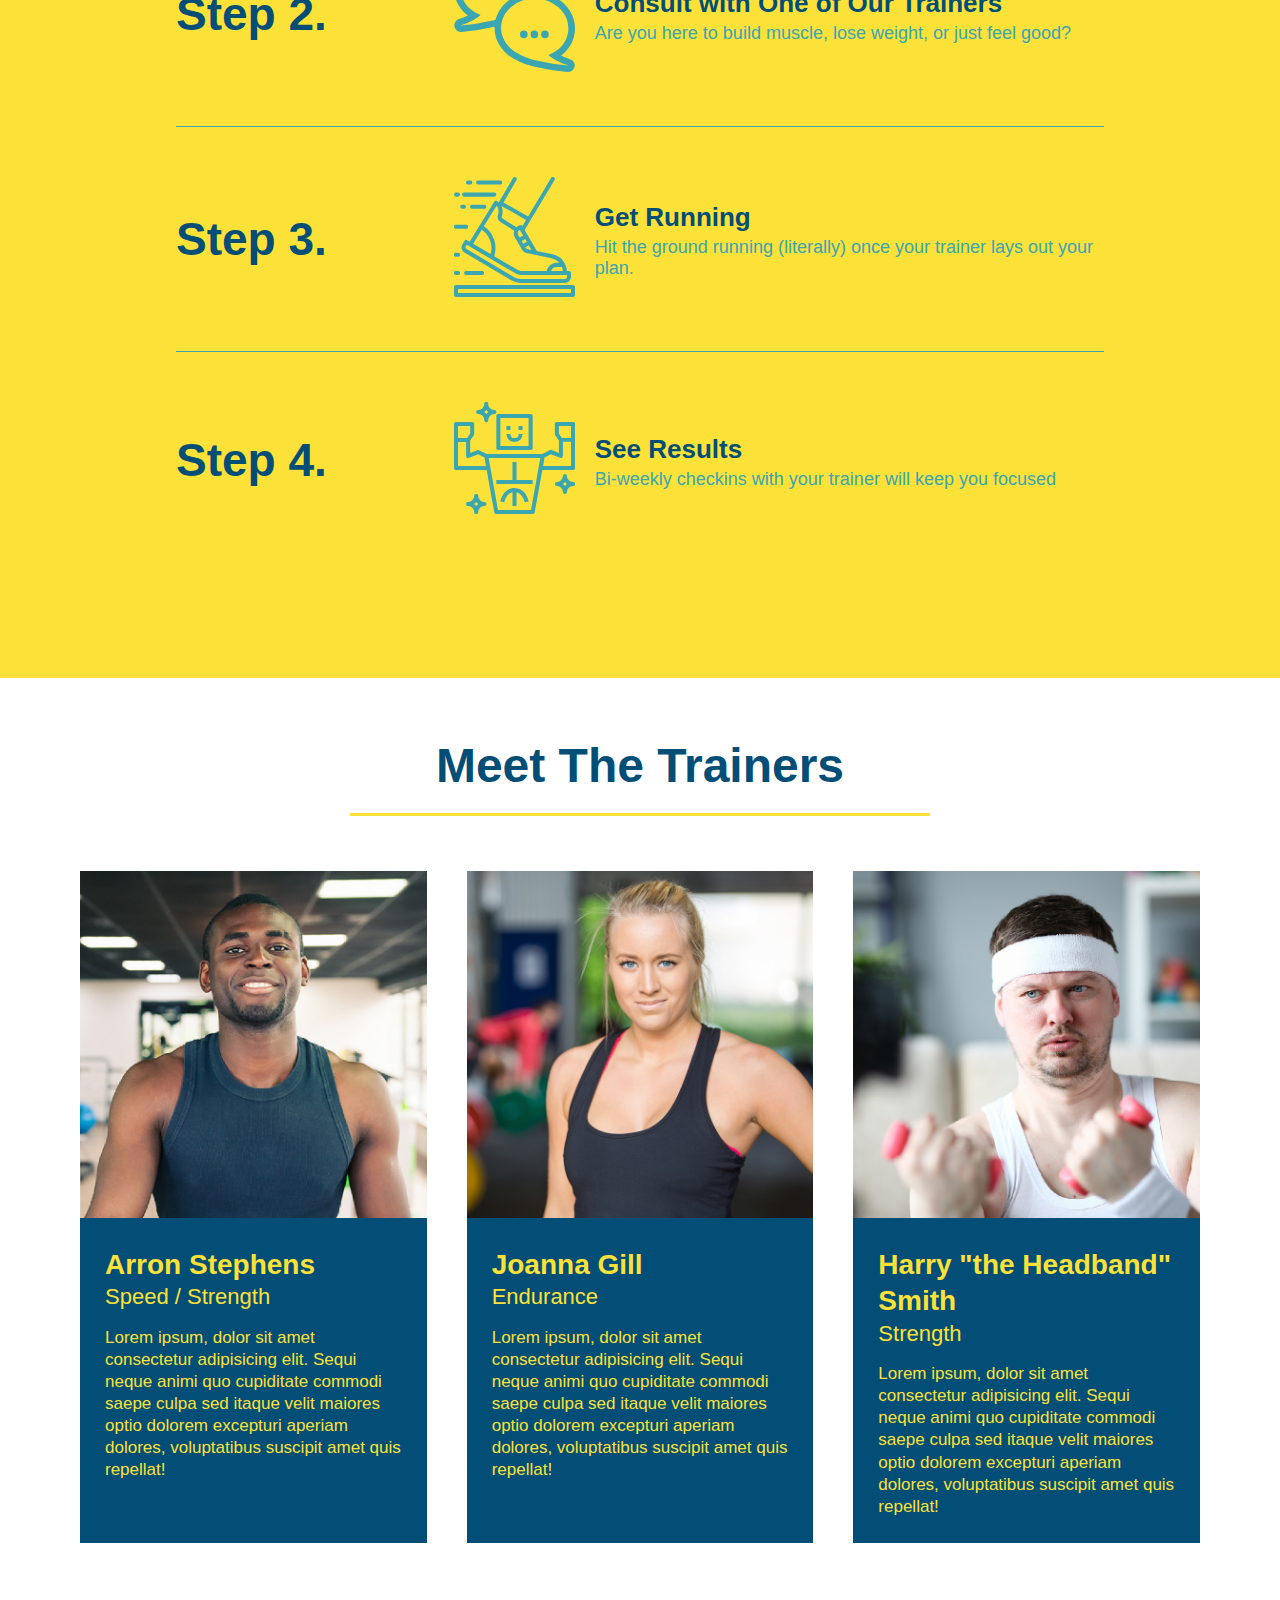
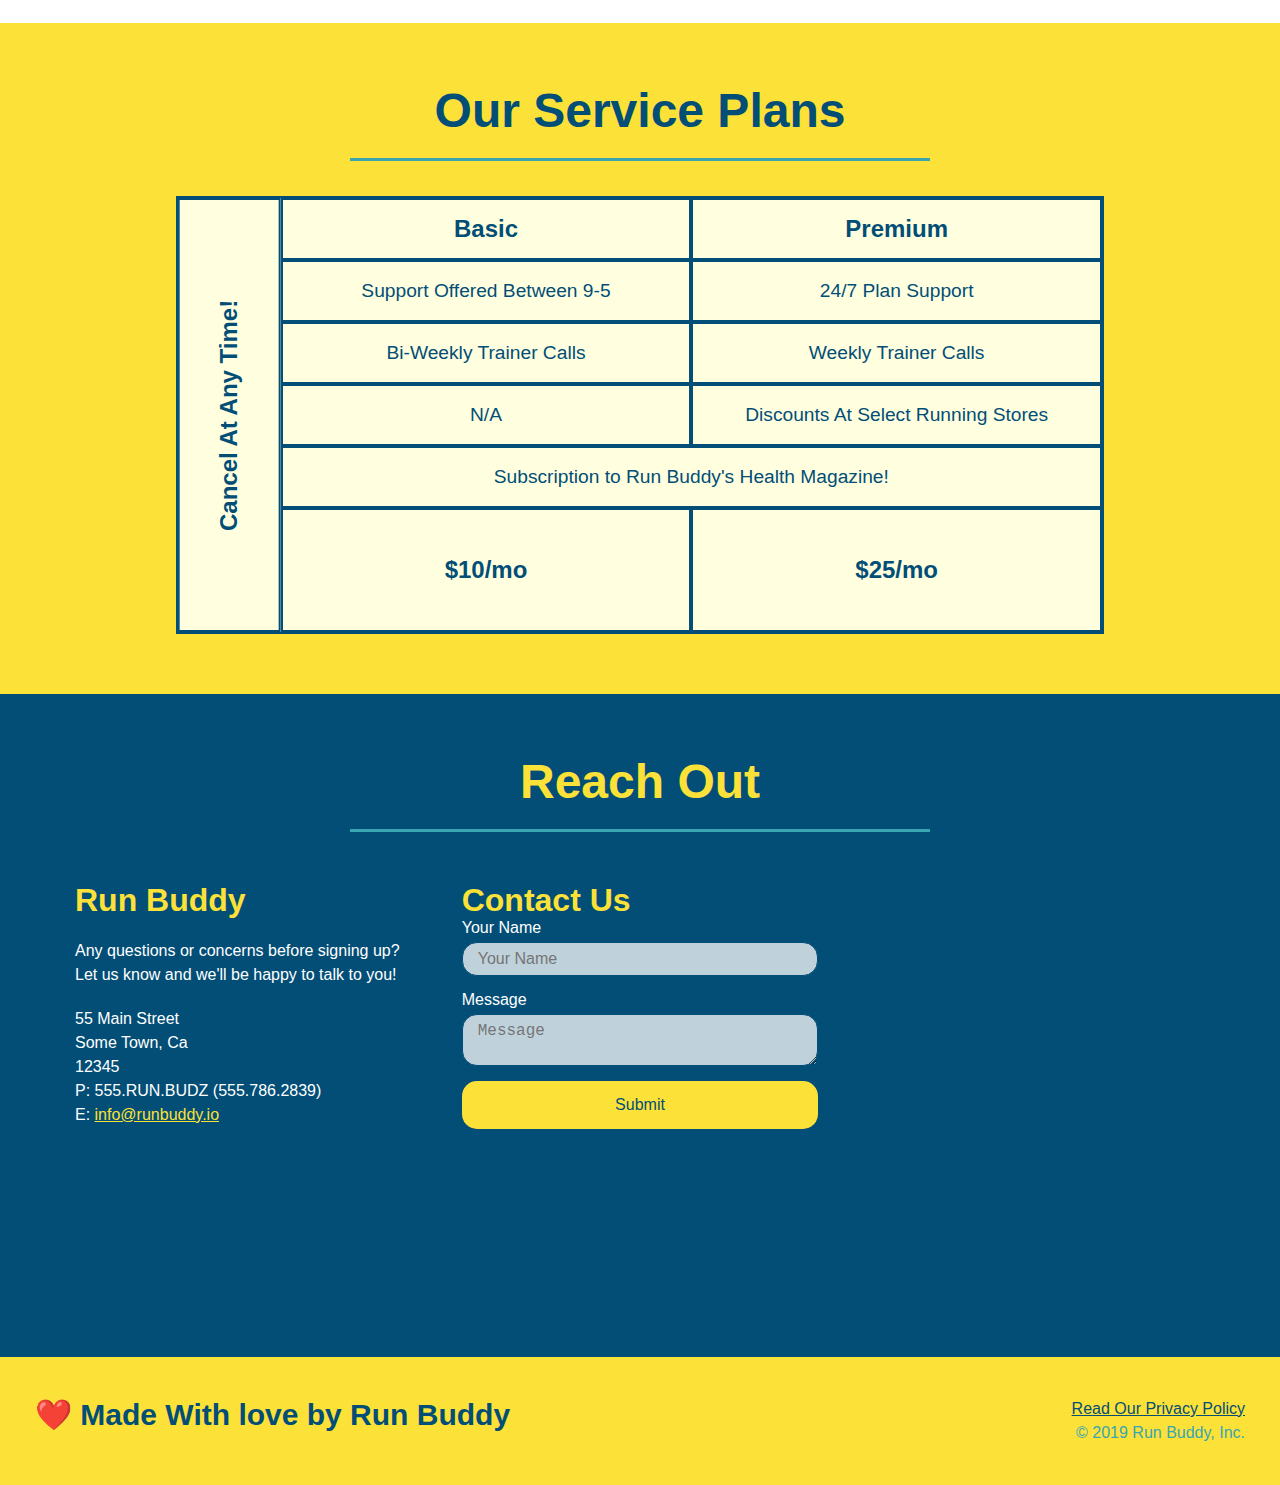
==== commit d7286fca: "Final CSS Touches" ====
--- a/index.html
+++ b/index.html
@@ -57,17 +57,21 @@
                 <input class="form-input" type="tel" placeholder="Phone Number" name="phone" id="phone" />
                 <p>
                     Have you worked out with a trainer before?
-                    <input type="radio" name="trainer-confirm" id="trainer-yes" />
-                    <label for="trainer-yes">Yes</label>
-                    <input type="radio" name="trainer-confirm" id="trainer-no" />
-                    <label for="trainer-no">No</label>
-                </p>
-                <p>
-                    <label for="checkbox">
-                        I acknowledge that I am at least 18 years of age.
-                    </label>
-                    <input type="checkbox" name="age-confirm" id="checkbox" />
-                </p>
+                    <span class="radio-wrapper">
+                      <input type="radio" name="trainer-confirm" id="trainer-yes" />
+                      <label for="trainer-yes">Yes</label>
+                    </span>
+                    <span class="radio-wrapper">
+                      <input type="radio" name="trainer-confirm" id="trainer-no" />
+                      <label for="trainer-no">No</label>
+                    </span>
+                  </p>
+                  <p>
+                    <span class="checkbox-wrapper">
+                      <input type="checkbox" name="age-confirm" id="checkbox" />
+                      <label for="checkbox">I acknowledge that I am at least 18 years of age.</label>
+                    </span>
+                  </p>
                 <button type="submit">
                     Get running!
                 </button>
--- a/style.css
+++ b/style.css
@@ -1,3 +1,9 @@
+:root {
+  --primary-color: #fce138;
+  --secondary-color: #024e76;
+  --tertiary-color: #39a6b2;
+}
+
 * {
     margin: 0;
     padding: 0;
@@ -37,6 +43,14 @@
     display: flex;
     justify-content: space-between;
     flex-wrap: wrap;
+    position: -webkit-sticky;
+    position: sticky;
+    top: 0;
+    background-image: url("../images/hero-bg.jpg");
+    background-size: cover;
+    background-attachment: fixed;
+    background-position: 80%;
+    z-index: 9999;
   }
 
   header h1 {
@@ -44,6 +58,7 @@
     font-size: 36px;
     color: #fce138;
     margin: 0;
+    text-shadow: 0 0 10px rgba(0, 0, 0, 0.5);
   }
 
   header a {
@@ -70,6 +85,14 @@
     padding: 10px 15px;
     font-weight: lighter;
     font-size: 1.55vw;
+    text-shadow: 0 0 10px rgba(0, 0, 0, 0.5);
+  }
+
+  header nav ul li a:hover {
+    background: #fce138;
+    color: #024e76;
+    border-radius: 15px;
+    text-shadow: none;
   }
 
   
@@ -79,7 +102,8 @@
   .hero {
     background-image: url("../images/hero-bg.jpg");
     background-size: cover;
-    background-position: center;
+    background-attachment: fixed;
+    background-position: 80%;
     display: flex;
     justify-content: center;
     flex-wrap: wrap;
@@ -89,12 +113,14 @@
   /*Get Started Form*/
 
   .hero-form {
-    background-color: #fce138;
+    background-color: rgb(252, 225, 56, 0.8);
     padding: 20px;
     color: #024e76;
     border: solid 3px #024e76;
     width: 40%;
     margin: 3.5%;
+    box-shadow: 0 0 10px rgba(0, 0, 0, 0.5);
+    border-radius: 15px;
   }
 
   .hero-form h3 {
@@ -114,6 +140,13 @@
     color: #024e76;
     width: 100%;
     margin-bottom: 15px;
+    border-radius: 15px;
+    background-color: rgba(255,255,255, 0.75);
+  }
+
+  .form-input:focus {
+    background-color: rgba(255,255,255, 1);
+    outline: none;
   }
 
   .hero-form label {
@@ -126,7 +159,72 @@
     border: none;
     padding: 10px 20px;
     font-size: 16px;
-  }
+    border-radius: 15px;
+  }
+
+  .hero-form button:hover {
+    background-color: #39a6b2;  
+  }
+  
+  .checkbox-wrapper input, .radio-wrapper input {
+    opacity: 0;
+  }
+
+  .checkbox-wrapper label, .radio-wrapper label {
+    position: relative;
+    left: 10px;
+    margin: 10px;
+    line-height: 1.6;
+}
+
+.checkbox-wrapper label::before, .radio-wrapper label::before {
+  content: "";
+  height: 20px;
+  width: 20px;
+  background: rgba(255, 255, 255, 0.75);  
+  border: 1px solid #024e76;  
+  position: absolute;
+  top: -4px;
+  left: -30px;
+}
+
+.radio-wrapper label::before {
+  border-radius: 50%;
+}
+
+.radio-wrapper label::after {
+  content: "";
+  width: 20px;
+  height: 20px;
+  border-radius: 50%;
+  background: #024e76;
+  position: absolute;
+  left: -29px;
+  top: -3px;
+  background-image: radial-gradient(circle, #39a6b2, #024e76);
+}
+
+.checkbox-wrapper label::after {
+  content: "";
+  height: 6px;
+  width: 14px;
+  border-left: 2px solid #024e76;
+  border-bottom: 2px solid #024e76;
+  position: absolute;
+  left: -26px;
+  top: 1px;
+  transform: rotate(-58deg);
+}
+
+.checkbox-wrapper input + label::after, 
+.radio-wrapper input + label::after {
+  content: none;
+}
+
+.checkbox-wrapper input:checked + label::after, 
+.radio-wrapper input:checked + label::after {
+  content: "";
+}
 
   /*CTA Intro Paragraph*/
 
@@ -153,6 +251,7 @@
     font-style: italic;
     font-size: 55px;
     color: #fce138;
+    text-shadow: 0 0 10px rgba(0, 0, 0, 0.5);
   }
 
   /*What We Do, What You Do Section*/
@@ -161,11 +260,15 @@
     margin: 50px auto;
     padding-bottom: 50px;
     width: 80%;
-    border-bottom: 1px solid #39a6b2;
     display: flex;
     flex-wrap: wrap;
     align-items: center;
     justify-content: space-between;
+    border-bottom: 1px solid #39a6b2;
+  }
+
+  .step:last-child {
+    border-bottom: none;
   }
 
   .steps { 
@@ -286,6 +389,13 @@
     width: 100%;
     margin-bottom: 15px;
     margin-top: 5px;
+    border-radius: 15px;
+    background-color: rgba(255,255,255, 0.75);
+  }
+
+  .contact-form input:focus, .contact-form textarea:focus {
+    background-color: rgba(255,255,255, 1);
+    outline: none;
   }
 
   .contact-form button {
@@ -296,6 +406,12 @@
     text-align: center;
     padding: 15px 0;
     font-size: 16px;
+    border-radius: 15px;
+  }
+
+  .contact-form button:hover {
+    color: #fce138;
+    background: #39a6b2;
   }
 
   .contact-info {
@@ -385,6 +501,7 @@
     header {
       padding-bottom: 0;
       justify-content: center;
+      position: relative;
     }
 
     header h1 {
@@ -414,7 +531,7 @@
     .hero-cta {
       text-align: center;
     }
-
+  
     .section-title {
       width: 80%;
     }
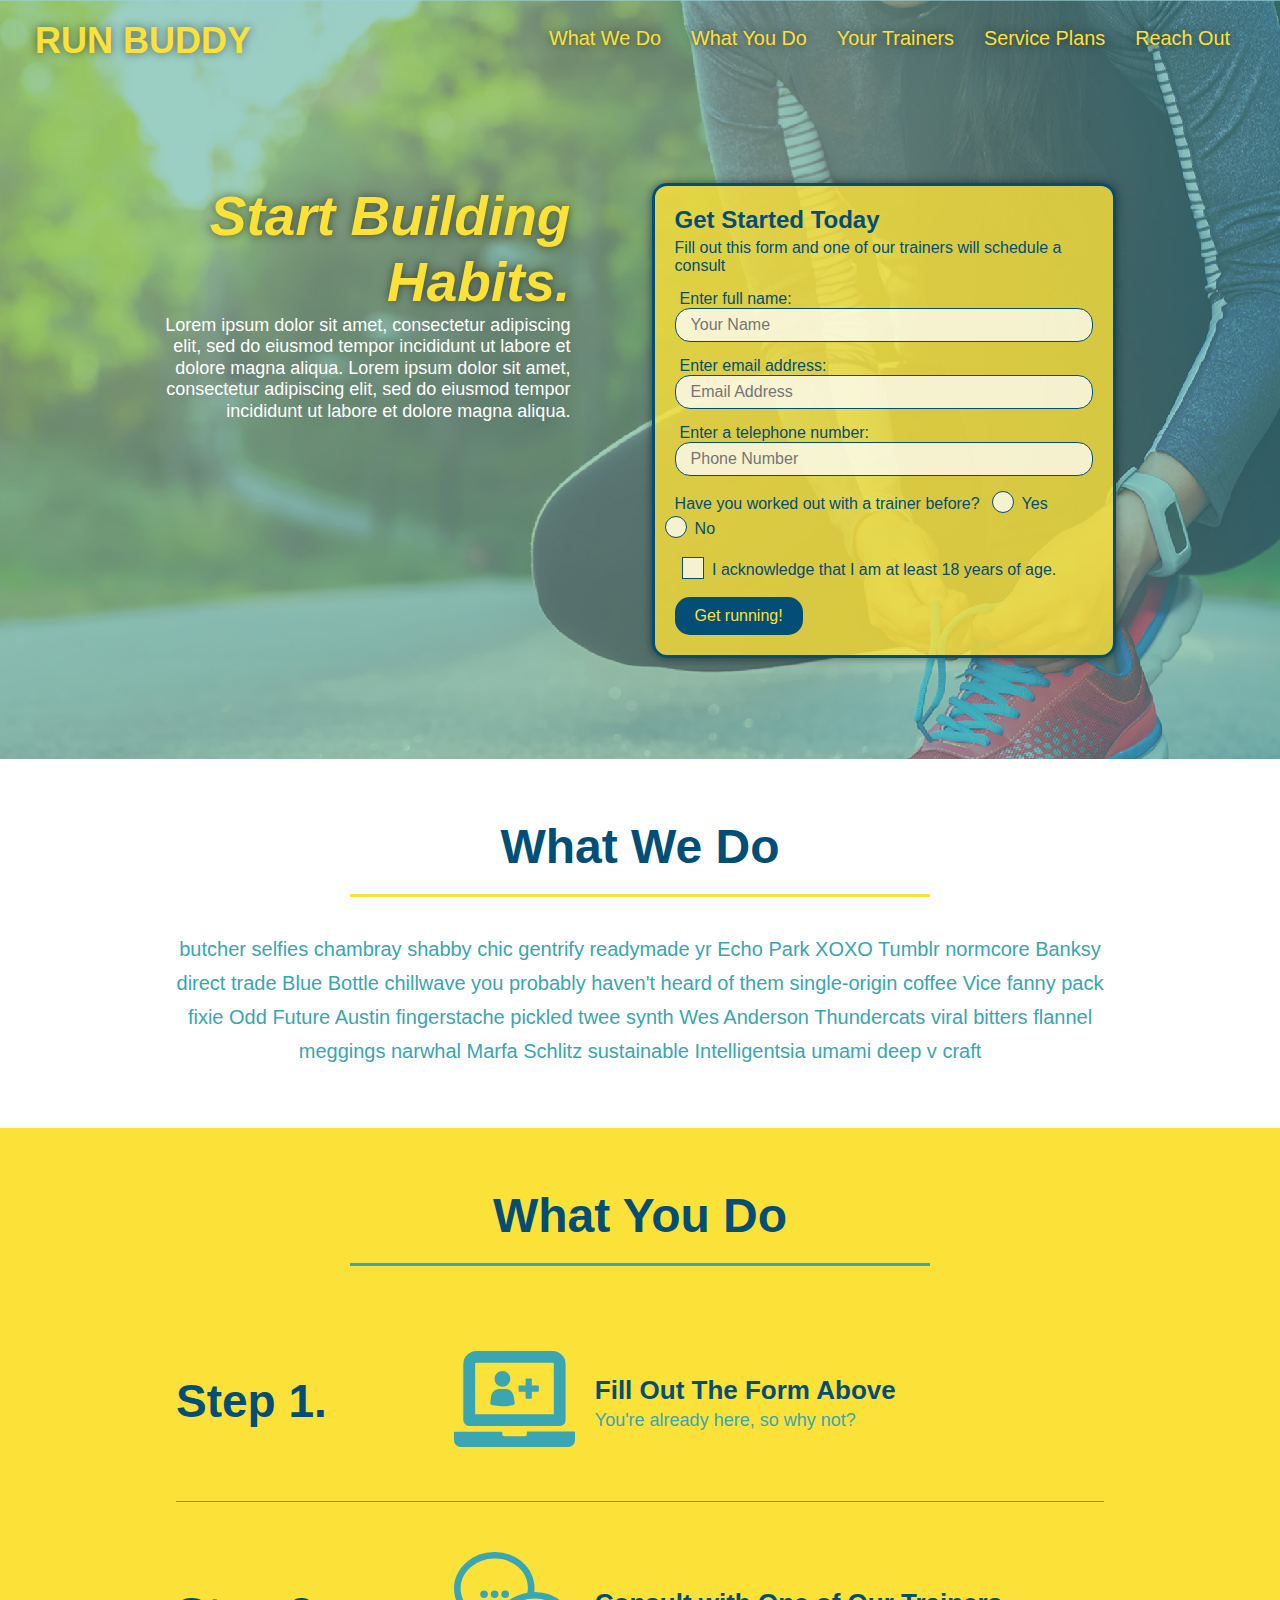
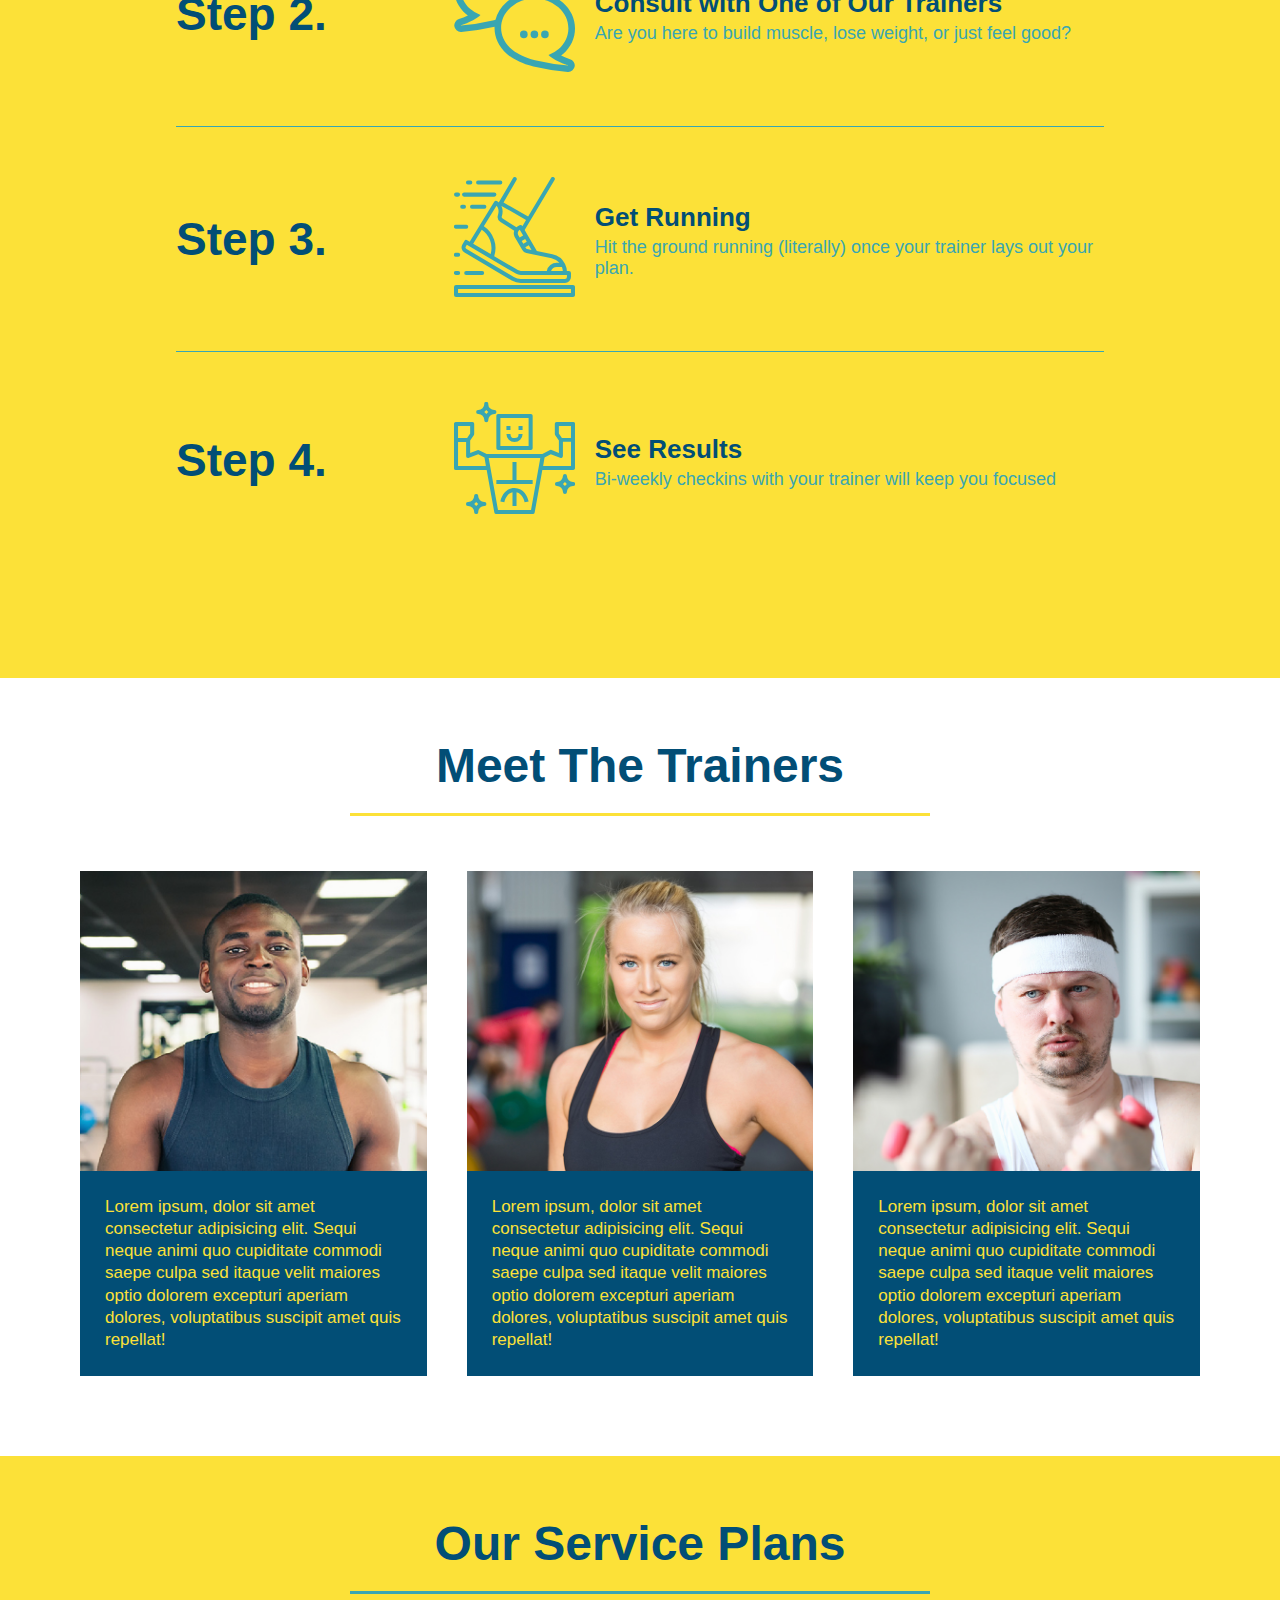
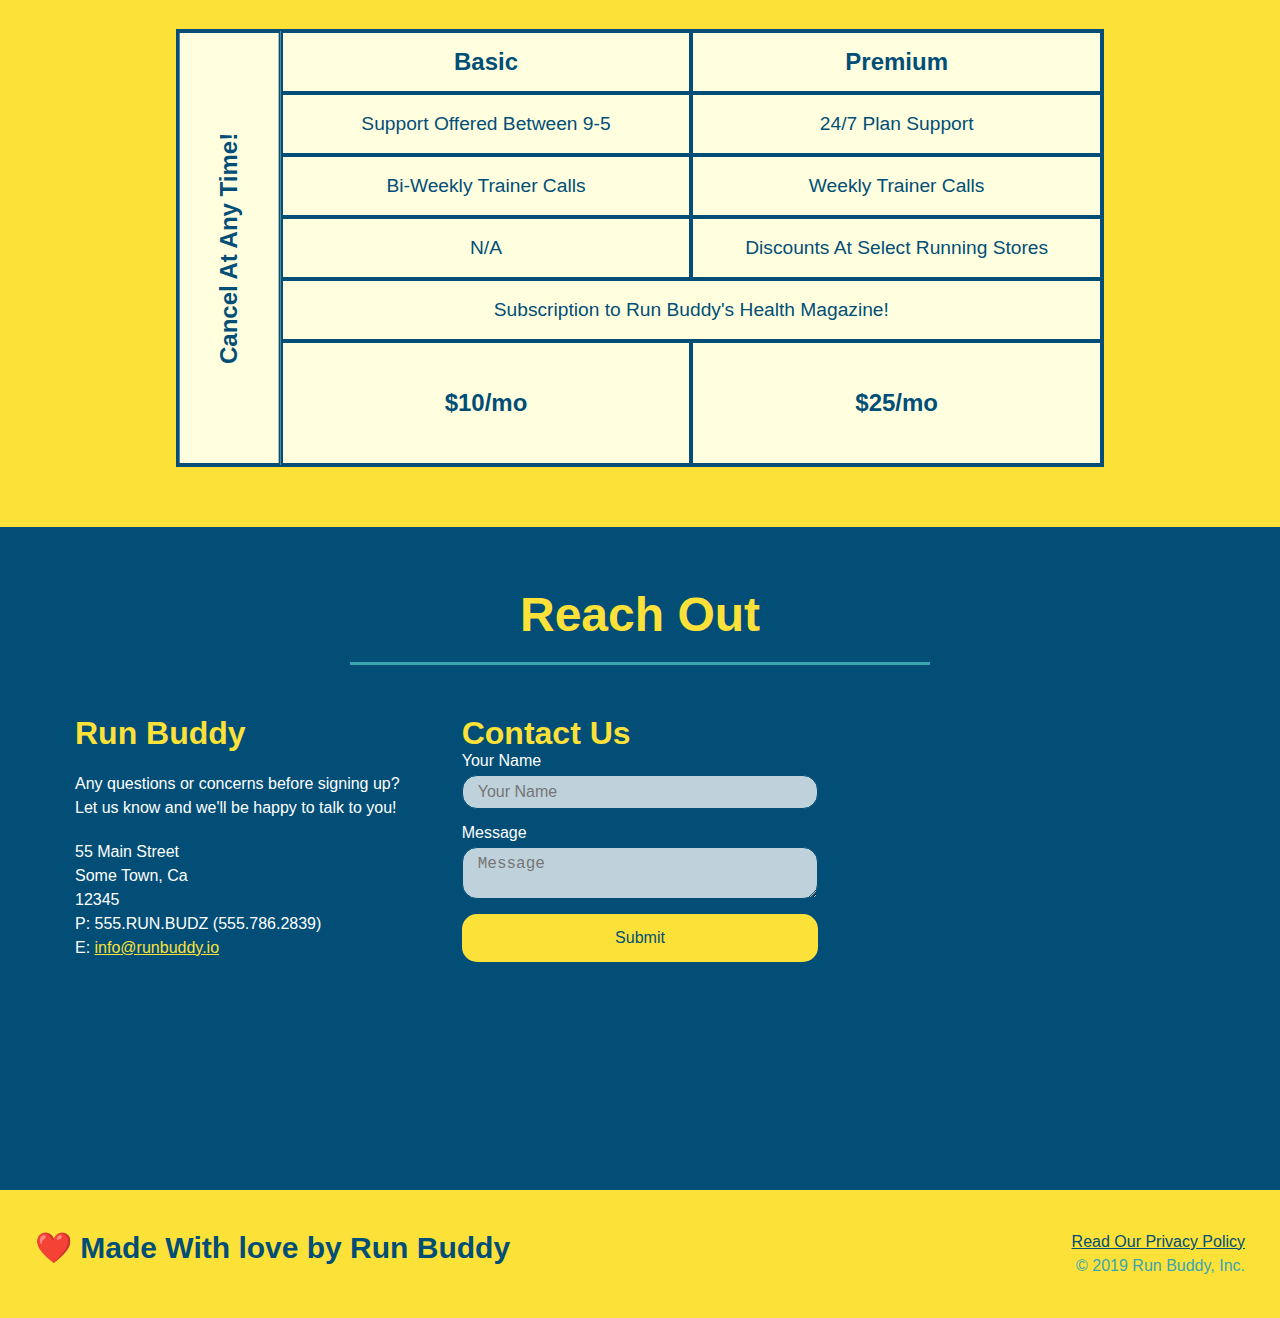
==== commit 085ad6c1: "trainer hover animation" ====
--- a/index.html
+++ b/index.html
@@ -26,7 +26,7 @@
                     <a href="#your-trainers">Your Trainers</a>
                 </li>
                 <li>
-                    <a href="#service-plans">Service Plans</a> 
+                    <a href="#service-plans">Service Plans</a>
                 </li>
                 <li>
                     <a href="#reach-out">Reach Out</a>
@@ -58,20 +58,20 @@
                 <p>
                     Have you worked out with a trainer before?
                     <span class="radio-wrapper">
-                      <input type="radio" name="trainer-confirm" id="trainer-yes" />
-                      <label for="trainer-yes">Yes</label>
+                        <input type="radio" name="trainer-confirm" id="trainer-yes" />
+                        <label for="trainer-yes">Yes</label>
                     </span>
                     <span class="radio-wrapper">
-                      <input type="radio" name="trainer-confirm" id="trainer-no" />
-                      <label for="trainer-no">No</label>
+                        <input type="radio" name="trainer-confirm" id="trainer-no" />
+                        <label for="trainer-no">No</label>
                     </span>
-                  </p>
-                  <p>
+                </p>
+                <p>
                     <span class="checkbox-wrapper">
-                      <input type="checkbox" name="age-confirm" id="checkbox" />
-                      <label for="checkbox">I acknowledge that I am at least 18 years of age.</label>
+                        <input type="checkbox" name="age-confirm" id="checkbox" />
+                        <label for="checkbox">I acknowledge that I am at least 18 years of age.</label>
                     </span>
-                  </p>
+                </p>
                 <button type="submit">
                     Get running!
                 </button>
@@ -161,11 +161,37 @@
             <h2 class="section-title primary-border">Meet The Trainers</h2>
         </div>
         <div class="trainers">
+            
+            <!--first trainer bio-->
             <article class="trainer">
-                <img src="./images/trainer-1.jpg" alt="Arron Stephens in his workout clothes, ready to pump iron" />
+                <div class="trainer-img trainer-1">
+                    <div>
+                        <h3>Arron Stephens</h3>
+                        <h4>Speed / Strength</h4>
+                    </div>
+                </div>
                 <div class="trainer-bio">
-                    <h3 class="trainer-name">Arron Stephens</h3>
-                    <h4 class="trainer-role">Speed / Strength</h4>
+                    <h3>Arron Stephens</h3>
+                    <h4>Speed / Strength</h4>
+                    <p>
+                        Lorem ipsum, dolor sit amet consectetur adipisicing elit. Sequi neque animi quo cupiditate
+                        commodi saepe culpa sed itaque velit maiores optio dolorem excepturi aperiam dolores,
+                        voluptatibus suscipit amet quis repellat!
+                    </p>
+                </div>
+            </article>
+
+            <!-- second trainer bio -->
+            <article class="trainer">
+                <div class="trainer-img trainer-2">
+                    <div>
+                        <h3>Joanna Gill</h3>
+                        <h4>Endurance</h4>
+                    </div>
+                </div>
+                <div class="trainer-bio">
+                    <h3>Joanna Gill</h3>
+                    <h4>Endurance</h4>
                     <p>
                         Lorem ipsum, dolor sit amet consectetur adipisicing elit. Sequi neque animi quo cupiditate
                         commodi
@@ -176,12 +202,18 @@
                 </div>
             </article>
 
-            <!-- second trainer bio -->
+
+            <!-- third trainer bio -->
             <article class="trainer">
-                <img src="./images/trainer-2.jpg" alt="Joanna Gill cooling off after a workout" />
+                <div class="trainer-img trainer-3">
+                    <div>
+                        <h3>Harry "the Headband" Smith</h3>
+                        <h4>Strength</h4>
+                    </div>
+                </div>
                 <div class="trainer-bio">
-                    <h3 class="trainer-name">Joanna Gill</h3>
-                    <h4 class="trainer-role">Endurance</h4>
+                    <h3>Harry "the Headband" Smith</h3>
+                    <h4>Strength</h4>
                     <p>
                         Lorem ipsum, dolor sit amet consectetur adipisicing elit. Sequi neque animi quo cupiditate
                         commodi
@@ -191,30 +223,13 @@
                     </p>
                 </div>
             </article>
-
-            <!-- third trainer bio -->
-            <article class="trainer">
-                <img src="./images/trainer-3.jpg"
-                    alt="Harry Smith wearing a headband and lifting comically small pink weights" />
-                <div class="trainer-bio text-left">
-                    <h3 class="trainer-name">Harry "the Headband" Smith</h3>
-                    <h4 class="trainer-role">Strength</h4>
-                    <p>
-                        Lorem ipsum, dolor sit amet consectetur adipisicing elit. Sequi neque animi quo cupiditate
-                        commodi
-                        saepe culpa sed
-                        itaque velit maiores optio dolorem excepturi aperiam dolores, voluptatibus suscipit amet quis
-                        repellat!
-                    </p>
-                </div>
-            </article>
         </div>
     </section>
 
     <section id="service-plans" class="services">
 
         <h2 class="section-title secondary-border">
-          Our Service Plans
+            Our Service Plans
         </h2>
 
         <div class="service-grid-wrapper">
@@ -230,45 +245,45 @@
                 <div class="service-grid-item basic">
                     Support Offered Between 9-5
                 </div>
-                
+
                 <div class="service-grid-item premium">
                     24/7 Plan Support
                 </div>
-                
+
                 <div class="service-grid-item basic">
                     Bi-Weekly Trainer Calls
                 </div>
-                
+
                 <div class="service-grid-item premium">
                     Weekly Trainer Calls
                 </div>
-                
+
                 <div class="service-grid-item basic">
                     N/A
                 </div>
-                
+
                 <div class="service-grid-item premium">
                     Discounts At Select Running Stores
                 </div>
-                
+
                 <div class="service-grid-item both">
                     Subscription to Run Buddy's Health Magazine!
                 </div>
-                
+
                 <div class="service-grid-item grid-price basic">
                     $10/mo
                 </div>
-                
+
                 <div class="service-grid-item grid-price premium">
                     $25/mo
                 </div>
-                
+
                 <div class="service-grid-item cancel">
                     Cancel At Any Time!
                 </div>
             </div> <!-- div service-grid-container -->
         </div> <!-- div service-grid-wrapper -->
-      
+
     </section>
 
     <!--"reach out" section-->
@@ -309,8 +324,8 @@
             <iframe
                 src="https://www.google.com/maps/embed?pb=!1m18!1m12!1m3!1d3526.340502230497!2d-81.34412828450546!3d27.891522382716104!2m3!1f0!2f0!3f0!3m2!1i1024!2i768!4f13.1!3m3!1m2!1s0x88dda4d491e9746f%3A0x7152a51ca5a806c7!2s4461%20Sam%20Keen%20Rd%2C%20Lake%20Wales%2C%20FL%2033898!5e0!3m2!1sen!2sus!4v1596825952804!5m2!1sen!2sus"
                 width="400" height="400" frameborder="0" style="border:0">
-            </iframe> 
-        </div>  
+            </iframe>
+        </div>
     </section>
 
 </body>
--- a/style.css
+++ b/style.css
@@ -330,8 +330,66 @@
     flex: 1;
   }
 
-  .trainer img {
+  .trainer-1 {
+    background-image: url("./images/trainer-1.jpg");
+    overflow: hidden;
+  }
+
+  .trainer-2 {
+    background-image: url("./images/trainer-2.jpg");
+    overflow: hidden;
+  }
+
+  .trainer-3 {
+    background-image: url("./images/trainer-3.jpg");
+    overflow: hidden;
+  }
+
+  .trainer-img {
     width: 100%;
+    min-height: 300px;
+    background-size: cover;
+    display: flex;
+    padding: 15px;
+    align-items: flex-end;
+    position: relative;
+  }
+
+  .trainer-img::after {
+    content: "";
+    height: 100%;
+    width: 100%;
+    background: linear-gradient(rgba(252, 225, 56, 0.3), #024e76);
+    position: absolute;
+    top: 0;
+    left: 0;
+    opacity: 0;
+    transition: .5s;
+  }
+
+  .trainer:hover .trainer-img::after {
+    opacity: 1;
+  }
+
+  .trainer:hover .trainer-img h3, .trainer:hover .trainer-img h4 {
+    top: 0px;
+  }
+
+  .trainer-img h3 {
+    position: relative;
+    z-index: 9999;
+    font-size: 28px;
+    margin-bottom: 5px;
+    top: 200px;
+    transition: .6s;
+  }
+  
+  .trainer-img h4 {
+    position: relative;
+    z-index: 9999;
+    font-size: 22px;
+    top: 200px;
+    transition: .6s;
   }
   
   .trainer-bio {
@@ -341,12 +399,14 @@
 
   .trainer-bio h3 {
     font-size: 28px;
+    display: none;
   }
   
   .trainer-bio h4 {
     font-weight: lighter;
     font-size: 22px;
     margin-bottom: 15px;
+    display: none;
   }
   
   .trainer-bio p {
@@ -647,6 +707,16 @@
       grid-column: 1 / -1;
       grid-row: -1;
     }
+
+    .trainer-img h3, .trainer-img h4, .trainer-img::after {
+      display: none;
+    }
+
+    .trainer-bio h3, .trainer-bio h4 {
+      display: block;
+    }
+
+    
   }
 
 /* MEDIA QUERY FOR MOBILE PHONES AND SMALLER */
